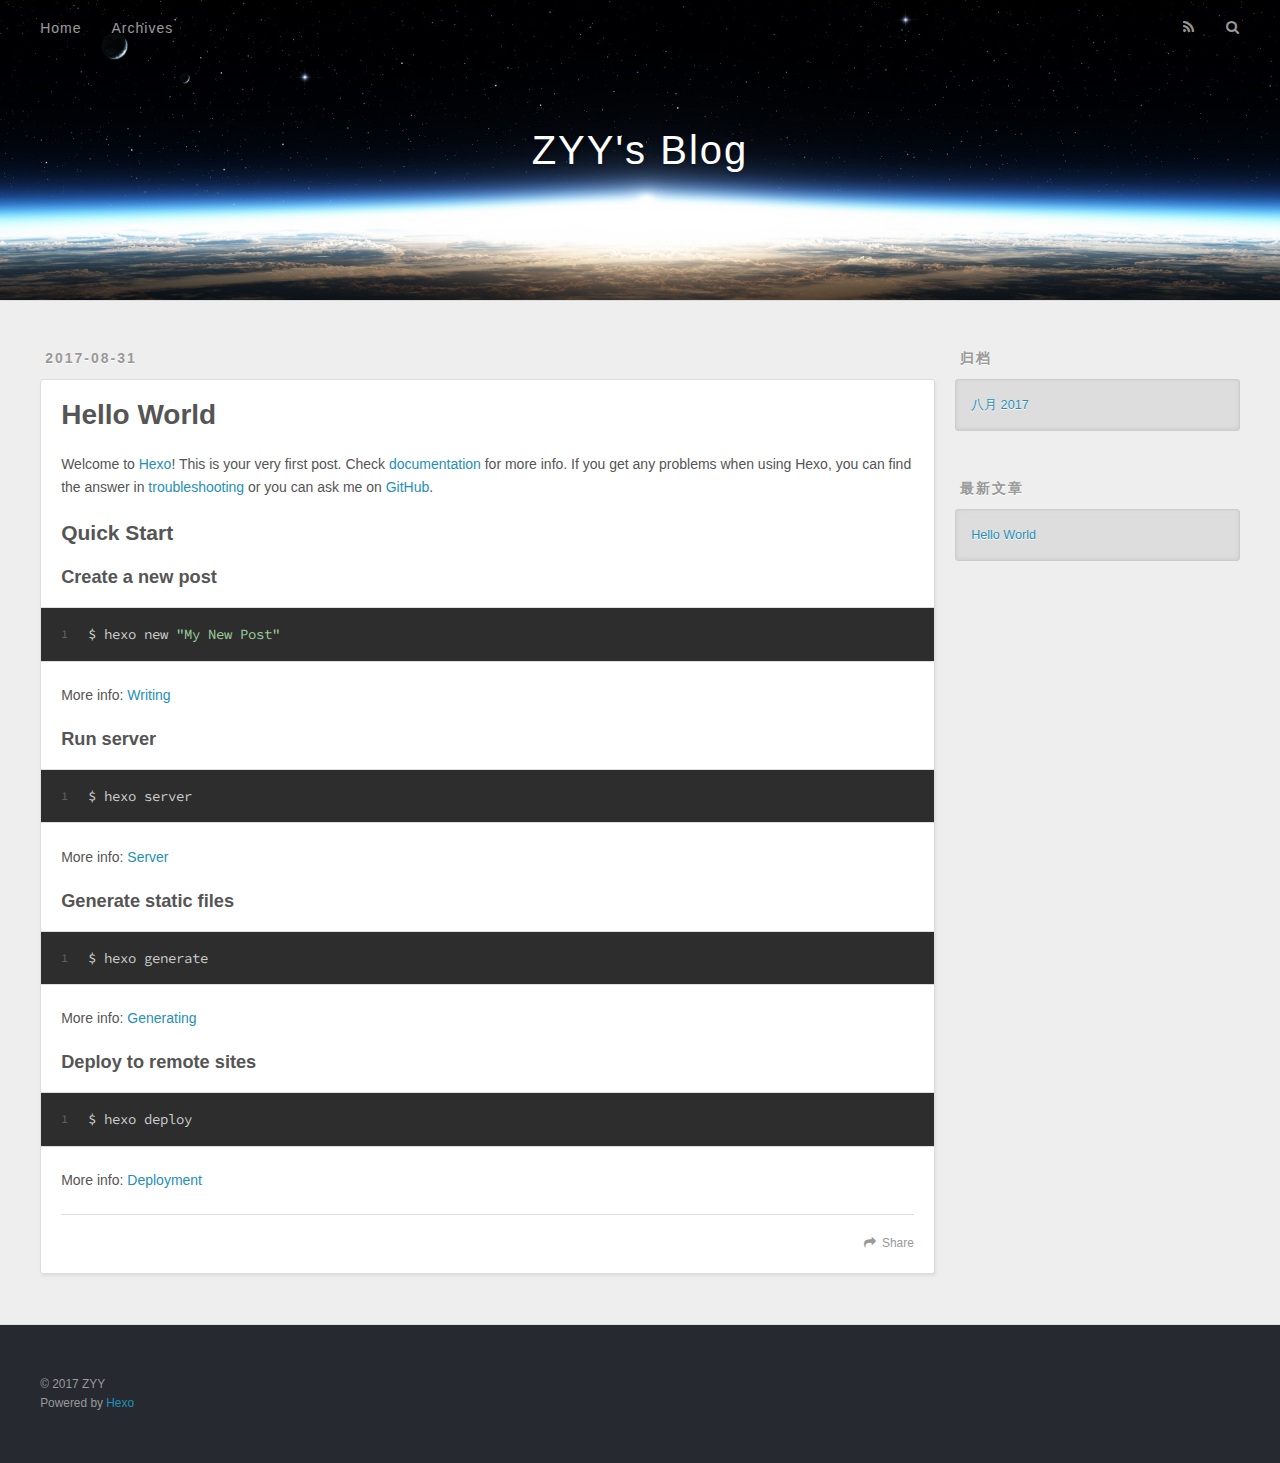
==== index.html @ 25b21201 "站点更新:2017-08-31 07/35/50" ====
<!DOCTYPE html>
<html>
<head>
  <meta charset="utf-8">
  
  <title>ZYY&#39;s Blog</title>
  <meta name="viewport" content="width=device-width, initial-scale=1, maximum-scale=1">
  <meta property="og:type" content="website">
<meta property="og:title" content="ZYY&#39;s Blog">
<meta property="og:url" content="http://blog.prozin.xyz/index.html">
<meta property="og:site_name" content="ZYY&#39;s Blog">
<meta property="og:locale" content="zh-CN">
<meta name="twitter:card" content="summary">
<meta name="twitter:title" content="ZYY&#39;s Blog">
  
    <link rel="alternate" href="/atom.xml" title="ZYY&#39;s Blog" type="application/atom+xml">
  
  
    <link rel="icon" href="/favicon.png">
  
  
    <link href="//fonts.googleapis.com/css?family=Source+Code+Pro" rel="stylesheet" type="text/css">
  
  <link rel="stylesheet" href="/css/style.css">
  

</head>

<body>
  <div id="container">
    <div id="wrap">
      <header id="header">
  <div id="banner"></div>
  <div id="header-outer" class="outer">
    <div id="header-title" class="inner">
      <h1 id="logo-wrap">
        <a href="/" id="logo">ZYY&#39;s Blog</a>
      </h1>
      
    </div>
    <div id="header-inner" class="inner">
      <nav id="main-nav">
        <a id="main-nav-toggle" class="nav-icon"></a>
        
          <a class="main-nav-link" href="/">Home</a>
        
          <a class="main-nav-link" href="/archives">Archives</a>
        
      </nav>
      <nav id="sub-nav">
        
          <a id="nav-rss-link" class="nav-icon" href="/atom.xml" title="RSS Feed"></a>
        
        <a id="nav-search-btn" class="nav-icon" title="搜索"></a>
      </nav>
      <div id="search-form-wrap">
        <form action="//google.com/search" method="get" accept-charset="UTF-8" class="search-form"><input type="search" name="q" class="search-form-input" placeholder="Search"><button type="submit" class="search-form-submit">&#xF002;</button><input type="hidden" name="sitesearch" value="http://blog.prozin.xyz"></form>
      </div>
    </div>
  </div>
</header>
      <div class="outer">
        <section id="main">
  
    <article id="post-hello-world" class="article article-type-post" itemscope itemprop="blogPost">
  <div class="article-meta">
    <a href="/2017/08/31/hello-world/" class="article-date">
  <time datetime="2017-08-31T06:51:22.597Z" itemprop="datePublished">2017-08-31</time>
</a>
    
  </div>
  <div class="article-inner">
    
    
      <header class="article-header">
        
  
    <h1 itemprop="name">
      <a class="article-title" href="/2017/08/31/hello-world/">Hello World</a>
    </h1>
  

      </header>
    
    <div class="article-entry" itemprop="articleBody">
      
        <p>Welcome to <a href="https://hexo.io/" target="_blank" rel="external">Hexo</a>! This is your very first post. Check <a href="https://hexo.io/docs/" target="_blank" rel="external">documentation</a> for more info. If you get any problems when using Hexo, you can find the answer in <a href="https://hexo.io/docs/troubleshooting.html" target="_blank" rel="external">troubleshooting</a> or you can ask me on <a href="https://github.com/hexojs/hexo/issues" target="_blank" rel="external">GitHub</a>.</p>
<h2 id="Quick-Start"><a href="#Quick-Start" class="headerlink" title="Quick Start"></a>Quick Start</h2><h3 id="Create-a-new-post"><a href="#Create-a-new-post" class="headerlink" title="Create a new post"></a>Create a new post</h3><figure class="highlight bash"><table><tr><td class="gutter"><pre><div class="line">1</div></pre></td><td class="code"><pre><div class="line">$ hexo new <span class="string">"My New Post"</span></div></pre></td></tr></table></figure>
<p>More info: <a href="https://hexo.io/docs/writing.html" target="_blank" rel="external">Writing</a></p>
<h3 id="Run-server"><a href="#Run-server" class="headerlink" title="Run server"></a>Run server</h3><figure class="highlight bash"><table><tr><td class="gutter"><pre><div class="line">1</div></pre></td><td class="code"><pre><div class="line">$ hexo server</div></pre></td></tr></table></figure>
<p>More info: <a href="https://hexo.io/docs/server.html" target="_blank" rel="external">Server</a></p>
<h3 id="Generate-static-files"><a href="#Generate-static-files" class="headerlink" title="Generate static files"></a>Generate static files</h3><figure class="highlight bash"><table><tr><td class="gutter"><pre><div class="line">1</div></pre></td><td class="code"><pre><div class="line">$ hexo generate</div></pre></td></tr></table></figure>
<p>More info: <a href="https://hexo.io/docs/generating.html" target="_blank" rel="external">Generating</a></p>
<h3 id="Deploy-to-remote-sites"><a href="#Deploy-to-remote-sites" class="headerlink" title="Deploy to remote sites"></a>Deploy to remote sites</h3><figure class="highlight bash"><table><tr><td class="gutter"><pre><div class="line">1</div></pre></td><td class="code"><pre><div class="line">$ hexo deploy</div></pre></td></tr></table></figure>
<p>More info: <a href="https://hexo.io/docs/deployment.html" target="_blank" rel="external">Deployment</a></p>

      
    </div>
    <footer class="article-footer">
      <a data-url="http://blog.prozin.xyz/2017/08/31/hello-world/" data-id="cj703h1vl00001ixuexytjnq5" class="article-share-link">Share</a>
      
      
    </footer>
  </div>
  
</article>


  

</section>
        
          <aside id="sidebar">
  
    

  
    

  
    
  
    
  <div class="widget-wrap">
    <h3 class="widget-title">归档</h3>
    <div class="widget">
      <ul class="archive-list"><li class="archive-list-item"><a class="archive-list-link" href="/archives/2017/08/">八月 2017</a></li></ul>
    </div>
  </div>


  
    
  <div class="widget-wrap">
    <h3 class="widget-title">最新文章</h3>
    <div class="widget">
      <ul>
        
          <li>
            <a href="/2017/08/31/hello-world/">Hello World</a>
          </li>
        
      </ul>
    </div>
  </div>

  
</aside>
        
      </div>
      <footer id="footer">
  
  <div class="outer">
    <div id="footer-info" class="inner">
      &copy; 2017 ZYY<br>
      Powered by <a href="http://hexo.io/" target="_blank">Hexo</a>
    </div>
  </div>
</footer>
    </div>
    <nav id="mobile-nav">
  
    <a href="/" class="mobile-nav-link">Home</a>
  
    <a href="/archives" class="mobile-nav-link">Archives</a>
  
</nav>
    

<script src="//ajax.googleapis.com/ajax/libs/jquery/2.0.3/jquery.min.js"></script>


  <link rel="stylesheet" href="/fancybox/jquery.fancybox.css">
  <script src="/fancybox/jquery.fancybox.pack.js"></script>


<script src="/js/script.js"></script>

  </div>
</body>
</html>
---- css/style.css ----
body {
  width: 100%;
}
body:before,
body:after {
  content: "";
  display: table;
}
body:after {
  clear: both;
}
html,
body,
div,
span,
applet,
object,
iframe,
h1,
h2,
h3,
h4,
h5,
h6,
p,
blockquote,
pre,
a,
abbr,
acronym,
address,
big,
cite,
code,
del,
dfn,
em,
img,
ins,
kbd,
q,
s,
samp,
small,
strike,
strong,
sub,
sup,
tt,
var,
dl,
dt,
dd,
ol,
ul,
li,
fieldset,
form,
label,
legend,
table,
caption,
tbody,
tfoot,
thead,
tr,
th,
td {
  margin: 0;
  padding: 0;
  border: 0;
  outline: 0;
  font-weight: inherit;
  font-style: inherit;
  font-family: inherit;
  font-size: 100%;
  vertical-align: baseline;
}
body {
  line-height: 1;
  color: #000;
  background: #fff;
}
ol,
ul {
  list-style: none;
}
table {
  border-collapse: separate;
  border-spacing: 0;
  vertical-align: middle;
}
caption,
th,
td {
  text-align: left;
  font-weight: normal;
  vertical-align: middle;
}
a img {
  border: none;
}
input,
button {
  margin: 0;
  padding: 0;
}
input::-moz-focus-inner,
button::-moz-focus-inner {
  border: 0;
  padding: 0;
}
@font-face {
  font-family: FontAwesome;
  font-style: normal;
  font-weight: normal;
  src: url("fonts/fontawesome-webfont.eot?v=#4.0.3");
  src: url("fonts/fontawesome-webfont.eot?#iefix&v=#4.0.3") format("embedded-opentype"), url("fonts/fontawesome-webfont.woff?v=#4.0.3") format("woff"), url("fonts/fontawesome-webfont.ttf?v=#4.0.3") format("truetype"), url("fonts/fontawesome-webfont.svg#fontawesomeregular?v=#4.0.3") format("svg");
}
html,
body,
#container {
  height: 100%;
}
body {
  background: #eee;
  font: 14px "Helvetica Neue", Helvetica, Arial, sans-serif;
  -webkit-text-size-adjust: 100%;
}
.outer {
  max-width: 1220px;
  margin: 0 auto;
  padding: 0 20px;
}
.outer:before,
.outer:after {
  content: "";
  display: table;
}
.outer:after {
  clear: both;
}
.inner {
  display: inline;
  float: left;
  width: 98.33333333333333%;
  margin: 0 0.833333333333333%;
}
.left,
.alignleft {
  float: left;
}
.right,
.alignright {
  float: right;
}
.clear {
  clear: both;
}
#container {
  position: relative;
}
.mobile-nav-on {
  overflow: hidden;
}
#wrap {
  height: 100%;
  width: 100%;
  position: absolute;
  top: 0;
  left: 0;
  -webkit-transition: 0.2s ease-out;
  -moz-transition: 0.2s ease-out;
  -ms-transition: 0.2s ease-out;
  transition: 0.2s ease-out;
  z-index: 1;
  background: #eee;
}
.mobile-nav-on #wrap {
  left: 280px;
}
@media screen and (min-width: 768px) {
  #main {
    display: inline;
    float: left;
    width: 73.33333333333333%;
    margin: 0 0.833333333333333%;
  }
}
.article-date,
.article-category-link,
.archive-year,
.widget-title {
  text-decoration: none;
  text-transform: uppercase;
  letter-spacing: 2px;
  color: #999;
  margin-bottom: 1em;
  margin-left: 5px;
  line-height: 1em;
  text-shadow: 0 1px #fff;
  font-weight: bold;
}
.article-inner,
.archive-article-inner {
  background: #fff;
  -webkit-box-shadow: 1px 2px 3px #ddd;
  box-shadow: 1px 2px 3px #ddd;
  border: 1px solid #ddd;
  border-radius: 3px;
}
.article-entry h1,
.widget h1 {
  font-size: 2em;
}
.article-entry h2,
.widget h2 {
  font-size: 1.5em;
}
.article-entry h3,
.widget h3 {
  font-size: 1.3em;
}
.article-entry h4,
.widget h4 {
  font-size: 1.2em;
}
.article-entry h5,
.widget h5 {
  font-size: 1em;
}
.article-entry h6,
.widget h6 {
  font-size: 1em;
  color: #999;
}
.article-entry hr,
.widget hr {
  border: 1px dashed #ddd;
}
.article-entry strong,
.widget strong {
  font-weight: bold;
}
.article-entry em,
.widget em,
.article-entry cite,
.widget cite {
  font-style: italic;
}
.article-entry sup,
.widget sup,
.article-entry sub,
.widget sub {
  font-size: 0.75em;
  line-height: 0;
  position: relative;
  vertical-align: baseline;
}
.article-entry sup,
.widget sup {
  top: -0.5em;
}
.article-entry sub,
.widget sub {
  bottom: -0.2em;
}
.article-entry small,
.widget small {
  font-size: 0.85em;
}
.article-entry acronym,
.widget acronym,
.article-entry abbr,
.widget abbr {
  border-bottom: 1px dotted;
}
.article-entry ul,
.widget ul,
.article-entry ol,
.widget ol,
.article-entry dl,
.widget dl {
  margin: 0 20px;
  line-height: 1.6em;
}
.article-entry ul ul,
.widget ul ul,
.article-entry ol ul,
.widget ol ul,
.article-entry ul ol,
.widget ul ol,
.article-entry ol ol,
.widget ol ol {
  margin-top: 0;
  margin-bottom: 0;
}
.article-entry ul,
.widget ul {
  list-style: disc;
}
.article-entry ol,
.widget ol {
  list-style: decimal;
}
.article-entry dt,
.widget dt {
  font-weight: bold;
}
#header {
  height: 300px;
  position: relative;
  border-bottom: 1px solid #ddd;
}
#header:before,
#header:after {
  content: "";
  position: absolute;
  left: 0;
  right: 0;
  height: 40px;
}
#header:before {
  top: 0;
  background: -webkit-linear-gradient(rgba(0,0,0,0.2), transparent);
  background: -moz-linear-gradient(rgba(0,0,0,0.2), transparent);
  background: -ms-linear-gradient(rgba(0,0,0,0.2), transparent);
  background: linear-gradient(rgba(0,0,0,0.2), transparent);
}
#header:after {
  bottom: 0;
  background: -webkit-linear-gradient(transparent, rgba(0,0,0,0.2));
  background: -moz-linear-gradient(transparent, rgba(0,0,0,0.2));
  background: -ms-linear-gradient(transparent, rgba(0,0,0,0.2));
  background: linear-gradient(transparent, rgba(0,0,0,0.2));
}
#header-outer {
  height: 100%;
  position: relative;
}
#header-inner {
  position: relative;
  overflow: hidden;
}
#banner {
  position: absolute;
  top: 0;
  left: 0;
  width: 100%;
  height: 100%;
  background: url("images/banner.jpg") center #000;
  -webkit-background-size: cover;
  -moz-background-size: cover;
  background-size: cover;
  z-index: -1;
}
#header-title {
  text-align: center;
  height: 40px;
  position: absolute;
  top: 50%;
  left: 0;
  margin-top: -20px;
}
#logo,
#subtitle {
  text-decoration: none;
  color: #fff;
  font-weight: 300;
  text-shadow: 0 1px 4px rgba(0,0,0,0.3);
}
#logo {
  font-size: 40px;
  line-height: 40px;
  letter-spacing: 2px;
}
#subtitle {
  font-size: 16px;
  line-height: 16px;
  letter-spacing: 1px;
}
#subtitle-wrap {
  margin-top: 16px;
}
#main-nav {
  float: left;
  margin-left: -15px;
}
.nav-icon,
.main-nav-link {
  float: left;
  color: #fff;
  opacity: 0.6;
  text-decoration: none;
  text-shadow: 0 1px rgba(0,0,0,0.2);
  -webkit-transition: opacity 0.2s;
  -moz-transition: opacity 0.2s;
  -ms-transition: opacity 0.2s;
  transition: opacity 0.2s;
  display: block;
  padding: 20px 15px;
}
.nav-icon:hover,
.main-nav-link:hover {
  opacity: 1;
}
.nav-icon {
  font-family: FontAwesome;
  text-align: center;
  font-size: 14px;
  width: 14px;
  height: 14px;
  padding: 20px 15px;
  position: relative;
  cursor: pointer;
}
.main-nav-link {
  font-weight: 300;
  letter-spacing: 1px;
}
@media screen and (max-width: 479px) {
  .main-nav-link {
    display: none;
  }
}
#main-nav-toggle {
  display: none;
}
#main-nav-toggle:before {
  content: "\f0c9";
}
@media screen and (max-width: 479px) {
  #main-nav-toggle {
    display: block;
  }
}
#sub-nav {
  float: right;
  margin-right: -15px;
}
#nav-rss-link:before {
  content: "\f09e";
}
#nav-search-btn:before {
  content: "\f002";
}
#search-form-wrap {
  position: absolute;
  top: 15px;
  width: 150px;
  height: 30px;
  right: -150px;
  opacity: 0;
  -webkit-transition: 0.2s ease-out;
  -moz-transition: 0.2s ease-out;
  -ms-transition: 0.2s ease-out;
  transition: 0.2s ease-out;
}
#search-form-wrap.on {
  opacity: 1;
  right: 0;
}
@media screen and (max-width: 479px) {
  #search-form-wrap {
    width: 100%;
    right: -100%;
  }
}
.search-form {
  position: absolute;
  top: 0;
  left: 0;
  right: 0;
  background: #fff;
  padding: 5px 15px;
  border-radius: 15px;
  -webkit-box-shadow: 0 0 10px rgba(0,0,0,0.3);
  box-shadow: 0 0 10px rgba(0,0,0,0.3);
}
.search-form-input {
  border: none;
  background: none;
  color: #555;
  width: 100%;
  font: 13px "Helvetica Neue", Helvetica, Arial, sans-serif;
  outline: none;
}
.search-form-input::-webkit-search-results-decoration,
.search-form-input::-webkit-search-cancel-button {
  -webkit-appearance: none;
}
.search-form-submit {
  position: absolute;
  top: 50%;
  right: 10px;
  margin-top: -7px;
  font: 13px FontAwesome;
  border: none;
  background: none;
  color: #bbb;
  cursor: pointer;
}
.search-form-submit:hover,
.search-form-submit:focus {
  color: #777;
}
.article {
  margin: 50px 0;
}
.article-inner {
  overflow: hidden;
}
.article-meta:before,
.article-meta:after {
  content: "";
  display: table;
}
.article-meta:after {
  clear: both;
}
.article-date {
  float: left;
}
.article-category {
  float: left;
  line-height: 1em;
  color: #ccc;
  text-shadow: 0 1px #fff;
  margin-left: 8px;
}
.article-category:before {
  content: "\2022";
}
.article-category-link {
  margin: 0 12px 1em;
}
.article-header {
  padding: 20px 20px 0;
}
.article-title {
  text-decoration: none;
  font-size: 2em;
  font-weight: bold;
  color: #555;
  line-height: 1.1em;
  -webkit-transition: color 0.2s;
  -moz-transition: color 0.2s;
  -ms-transition: color 0.2s;
  transition: color 0.2s;
}
a.article-title:hover {
  color: #258fb8;
}
.article-entry {
  color: #555;
  padding: 0 20px;
}
.article-entry:before,
.article-entry:after {
  content: "";
  display: table;
}
.article-entry:after {
  clear: both;
}
.article-entry p,
.article-entry table {
  line-height: 1.6em;
  margin: 1.6em 0;
}
.article-entry h1,
.article-entry h2,
.article-entry h3,
.article-entry h4,
.article-entry h5,
.article-entry h6 {
  font-weight: bold;
}
.article-entry h1,
.article-entry h2,
.article-entry h3,
.article-entry h4,
.article-entry h5,
.article-entry h6 {
  line-height: 1.1em;
  margin: 1.1em 0;
}
.article-entry a {
  color: #258fb8;
  text-decoration: none;
}
.article-entry a:hover {
  text-decoration: underline;
}
.article-entry ul,
.article-entry ol,
.article-entry dl {
  margin-top: 1.6em;
  margin-bottom: 1.6em;
}
.article-entry img,
.article-entry video {
  max-width: 100%;
  height: auto;
  display: block;
  margin: auto;
}
.article-entry iframe {
  border: none;
}
.article-entry table {
  width: 100%;
  border-collapse: collapse;
  border-spacing: 0;
}
.article-entry th {
  font-weight: bold;
  border-bottom: 3px solid #ddd;
  padding-bottom: 0.5em;
}
.article-entry td {
  border-bottom: 1px solid #ddd;
  padding: 10px 0;
}
.article-entry blockquote {
  font-family: Georgia, "Times New Roman", serif;
  font-size: 1.4em;
  margin: 1.6em 20px;
  text-align: center;
}
.article-entry blockquote footer {
  font-size: 14px;
  margin: 1.6em 0;
  font-family: "Helvetica Neue", Helvetica, Arial, sans-serif;
}
.article-entry blockquote footer cite:before {
  content: "—";
  padding: 0 0.5em;
}
.article-entry .pullquote {
  text-align: left;
  width: 45%;
  margin: 0;
}
.article-entry .pullquote.left {
  margin-left: 0.5em;
  margin-right: 1em;
}
.article-entry .pullquote.right {
  margin-right: 0.5em;
  margin-left: 1em;
}
.article-entry .caption {
  color: #999;
  display: block;
  font-size: 0.9em;
  margin-top: 0.5em;
  position: relative;
  text-align: center;
}
.article-entry .video-container {
  position: relative;
  padding-top: 56.25%;
  height: 0;
  overflow: hidden;
}
.article-entry .video-container iframe,
.article-entry .video-container object,
.article-entry .video-container embed {
  position: absolute;
  top: 0;
  left: 0;
  width: 100%;
  height: 100%;
  margin-top: 0;
}
.article-more-link a {
  display: inline-block;
  line-height: 1em;
  padding: 6px 15px;
  border-radius: 15px;
  background: #eee;
  color: #999;
  text-shadow: 0 1px #fff;
  text-decoration: none;
}
.article-more-link a:hover {
  background: #258fb8;
  color: #fff;
  text-decoration: none;
  text-shadow: 0 1px #1e7293;
}
.article-footer {
  font-size: 0.85em;
  line-height: 1.6em;
  border-top: 1px solid #ddd;
  padding-top: 1.6em;
  margin: 0 20px 20px;
}
.article-footer:before,
.article-footer:after {
  content: "";
  display: table;
}
.article-footer:after {
  clear: both;
}
.article-footer a {
  color: #999;
  text-decoration: none;
}
.article-footer a:hover {
  color: #555;
}
.article-tag-list-item {
  float: left;
  margin-right: 10px;
}
.article-tag-list-link:before {
  content: "#";
}
.article-comment-link {
  float: right;
}
.article-comment-link:before {
  content: "\f075";
  font-family: FontAwesome;
  padding-right: 8px;
}
.article-share-link {
  cursor: pointer;
  float: right;
  margin-left: 20px;
}
.article-share-link:before {
  content: "\f064";
  font-family: FontAwesome;
  padding-right: 6px;
}
#article-nav {
  position: relative;
}
#article-nav:before,
#article-nav:after {
  content: "";
  display: table;
}
#article-nav:after {
  clear: both;
}
@media screen and (min-width: 768px) {
  #article-nav {
    margin: 50px 0;
  }
  #article-nav:before {
    width: 8px;
    height: 8px;
    position: absolute;
    top: 50%;
    left: 50%;
    margin-top: -4px;
    margin-left: -4px;
    content: "";
    border-radius: 50%;
    background: #ddd;
    -webkit-box-shadow: 0 1px 2px #fff;
    box-shadow: 0 1px 2px #fff;
  }
}
.article-nav-link-wrap {
  text-decoration: none;
  text-shadow: 0 1px #fff;
  color: #999;
  -webkit-box-sizing: border-box;
  -moz-box-sizing: border-box;
  box-sizing: border-box;
  margin-top: 50px;
  text-align: center;
  display: block;
}
.article-nav-link-wrap:hover {
  color: #555;
}
@media screen and (min-width: 768px) {
  .article-nav-link-wrap {
    width: 50%;
    margin-top: 0;
  }
}
@media screen and (min-width: 768px) {
  #article-nav-newer {
    float: left;
    text-align: right;
    padding-right: 20px;
  }
}
@media screen and (min-width: 768px) {
  #article-nav-older {
    float: right;
    text-align: left;
    padding-left: 20px;
  }
}
.article-nav-caption {
  text-transform: uppercase;
  letter-spacing: 2px;
  color: #ddd;
  line-height: 1em;
  font-weight: bold;
}
#article-nav-newer .article-nav-caption {
  margin-right: -2px;
}
.article-nav-title {
  font-size: 0.85em;
  line-height: 1.6em;
  margin-top: 0.5em;
}
.article-share-box {
  position: absolute;
  display: none;
  background: #fff;
  -webkit-box-shadow: 1px 2px 10px rgba(0,0,0,0.2);
  box-shadow: 1px 2px 10px rgba(0,0,0,0.2);
  border-radius: 3px;
  margin-left: -145px;
  overflow: hidden;
  z-index: 1;
}
.article-share-box.on {
  display: block;
}
.article-share-input {
  width: 100%;
  background: none;
  -webkit-box-sizing: border-box;
  -moz-box-sizing: border-box;
  box-sizing: border-box;
  font: 14px "Helvetica Neue", Helvetica, Arial, sans-serif;
  padding: 0 15px;
  color: #555;
  outline: none;
  border: 1px solid #ddd;
  border-radius: 3px 3px 0 0;
  height: 36px;
  line-height: 36px;
}
.article-share-links {
  background: #eee;
}
.article-share-links:before,
.article-share-links:after {
  content: "";
  display: table;
}
.article-share-links:after {
  clear: both;
}
.article-share-twitter,
.article-share-facebook,
.article-share-pinterest,
.article-share-google {
  width: 50px;
  height: 36px;
  display: block;
  float: left;
  position: relative;
  color: #999;
  text-shadow: 0 1px #fff;
}
.article-share-twitter:before,
.article-share-facebook:before,
.article-share-pinterest:before,
.article-share-google:before {
  font-size: 20px;
  font-family: FontAwesome;
  width: 20px;
  height: 20px;
  position: absolute;
  top: 50%;
  left: 50%;
  margin-top: -10px;
  margin-left: -10px;
  text-align: center;
}
.article-share-twitter:hover,
.article-share-facebook:hover,
.article-share-pinterest:hover,
.article-share-google:hover {
  color: #fff;
}
.article-share-twitter:before {
  content: "\f099";
}
.article-share-twitter:hover {
  background: #00aced;
  text-shadow: 0 1px #008abe;
}
.article-share-facebook:before {
  content: "\f09a";
}
.article-share-facebook:hover {
  background: #3b5998;
  text-shadow: 0 1px #2f477a;
}
.article-share-pinterest:before {
  content: "\f0d2";
}
.article-share-pinterest:hover {
  background: #cb2027;
  text-shadow: 0 1px #a21a1f;
}
.article-share-google:before {
  content: "\f0d5";
}
.article-share-google:hover {
  background: #dd4b39;
  text-shadow: 0 1px #be3221;
}
.article-gallery {
  background: #000;
  position: relative;
}
.article-gallery-photos {
  position: relative;
  overflow: hidden;
}
.article-gallery-img {
  display: none;
  max-width: 100%;
}
.article-gallery-img:first-child {
  display: block;
}
.article-gallery-img.loaded {
  position: absolute;
  display: block;
}
.article-gallery-img img {
  display: block;
  max-width: 100%;
  margin: 0 auto;
}
#comments {
  background: #fff;
  -webkit-box-shadow: 1px 2px 3px #ddd;
  box-shadow: 1px 2px 3px #ddd;
  padding: 20px;
  border: 1px solid #ddd;
  border-radius: 3px;
  margin: 50px 0;
}
#comments a {
  color: #258fb8;
}
.archives-wrap {
  margin: 50px 0;
}
.archives:before,
.archives:after {
  content: "";
  display: table;
}
.archives:after {
  clear: both;
}
.archive-year-wrap {
  margin-bottom: 1em;
}
.archives {
  -webkit-column-gap: 10px;
  -moz-column-gap: 10px;
  column-gap: 10px;
}
@media screen and (min-width: 480px) and (max-width: 767px) {
  .archives {
    -webkit-column-count: 2;
    -moz-column-count: 2;
    column-count: 2;
  }
}
@media screen and (min-width: 768px) {
  .archives {
    -webkit-column-count: 3;
    -moz-column-count: 3;
    column-count: 3;
  }
}
.archive-article {
  -webkit-column-break-inside: avoid;
  page-break-inside: avoid;
  overflow: hidden;
  break-inside: avoid-column;
}
.archive-article-inner {
  padding: 10px;
  margin-bottom: 15px;
}
.archive-article-title {
  text-decoration: none;
  font-weight: bold;
  color: #555;
  -webkit-transition: color 0.2s;
  -moz-transition: color 0.2s;
  -ms-transition: color 0.2s;
  transition: color 0.2s;
  line-height: 1.6em;
}
.archive-article-title:hover {
  color: #258fb8;
}
.archive-article-footer {
  margin-top: 1em;
}
.archive-article-date {
  color: #999;
  text-decoration: none;
  font-size: 0.85em;
  line-height: 1em;
  margin-bottom: 0.5em;
  display: block;
}
#page-nav {
  margin: 50px auto;
  background: #fff;
  -webkit-box-shadow: 1px 2px 3px #ddd;
  box-shadow: 1px 2px 3px #ddd;
  border: 1px solid #ddd;
  border-radius: 3px;
  text-align: center;
  color: #999;
  overflow: hidden;
}
#page-nav:before,
#page-nav:after {
  content: "";
  display: table;
}
#page-nav:after {
  clear: both;
}
#page-nav a,
#page-nav span {
  padding: 10px 20px;
  line-height: 1;
  height: 2ex;
}
#page-nav a {
  color: #999;
  text-decoration: none;
}
#page-nav a:hover {
  background: #999;
  color: #fff;
}
#page-nav .prev {
  float: left;
}
#page-nav .next {
  float: right;
}
#page-nav .page-number {
  display: inline-block;
}
@media screen and (max-width: 479px) {
  #page-nav .page-number {
    display: none;
  }
}
#page-nav .current {
  color: #555;
  font-weight: bold;
}
#page-nav .space {
  color: #ddd;
}
#footer {
  background: #262a30;
  padding: 50px 0;
  border-top: 1px solid #ddd;
  color: #999;
}
#footer a {
  color: #258fb8;
  text-decoration: none;
}
#footer a:hover {
  text-decoration: underline;
}
#footer-info {
  line-height: 1.6em;
  font-size: 0.85em;
}
.article-entry pre,
.article-entry .highlight {
  background: #2d2d2d;
  margin: 0 -20px;
  padding: 15px 20px;
  border-style: solid;
  border-color: #ddd;
  border-width: 1px 0;
  overflow: auto;
  color: #ccc;
  line-height: 22.400000000000002px;
}
.article-entry .highlight .gutter pre,
.article-entry .gist .gist-file .gist-data .line-numbers {
  color: #666;
  font-size: 0.85em;
}
.article-entry pre,
.article-entry code {
  font-family: "Source Code Pro", Consolas, Monaco, Menlo, Consolas, monospace;
}
.article-entry code {
  background: #eee;
  text-shadow: 0 1px #fff;
  padding: 0 0.3em;
}
.article-entry pre code {
  background: none;
  text-shadow: none;
  padding: 0;
}
.article-entry .highlight pre {
  border: none;
  margin: 0;
  padding: 0;
}
.article-entry .highlight table {
  margin: 0;
  width: auto;
}
.article-entry .highlight td {
  border: none;
  padding: 0;
}
.article-entry .highlight figcaption {
  font-size: 0.85em;
  color: #999;
  line-height: 1em;
  margin-bottom: 1em;
}
.article-entry .highlight figcaption:before,
.article-entry .highlight figcaption:after {
  content: "";
  display: table;
}
.article-entry .highlight figcaption:after {
  clear: both;
}
.article-entry .highlight figcaption a {
  float: right;
}
.article-entry .highlight .gutter pre {
  text-align: right;
  padding-right: 20px;
}
.article-entry .highlight .line {
  height: 22.400000000000002px;
}
.article-entry .highlight .line.marked {
  background: #515151;
}
.article-entry .gist {
  margin: 0 -20px;
  border-style: solid;
  border-color: #ddd;
  border-width: 1px 0;
  background: #2d2d2d;
  padding: 15px 20px 15px 0;
}
.article-entry .gist .gist-file {
  border: none;
  font-family: "Source Code Pro", Consolas, Monaco, Menlo, Consolas, monospace;
  margin: 0;
}
.article-entry .gist .gist-file .gist-data {
  background: none;
  border: none;
}
.article-entry .gist .gist-file .gist-data .line-numbers {
  background: none;
  border: none;
  padding: 0 20px 0 0;
}
.article-entry .gist .gist-file .gist-data .line-data {
  padding: 0 !important;
}
.article-entry .gist .gist-file .highlight {
  margin: 0;
  padding: 0;
  border: none;
}
.article-entry .gist .gist-file .gist-meta {
  background: #2d2d2d;
  color: #999;
  font: 0.85em "Helvetica Neue", Helvetica, Arial, sans-serif;
  text-shadow: 0 0;
  padding: 0;
  margin-top: 1em;
  margin-left: 20px;
}
.article-entry .gist .gist-file .gist-meta a {
  color: #258fb8;
  font-weight: normal;
}
.article-entry .gist .gist-file .gist-meta a:hover {
  text-decoration: underline;
}
pre .comment,
pre .title {
  color: #999;
}
pre .variable,
pre .attribute,
pre .tag,
pre .regexp,
pre .ruby .constant,
pre .xml .tag .title,
pre .xml .pi,
pre .xml .doctype,
pre .html .doctype,
pre .css .id,
pre .css .class,
pre .css .pseudo {
  color: #f2777a;
}
pre .number,
pre .preprocessor,
pre .built_in,
pre .literal,
pre .params,
pre .constant {
  color: #f99157;
}
pre .class,
pre .ruby .class .title,
pre .css .rules .attribute {
  color: #9c9;
}
pre .string,
pre .value,
pre .inheritance,
pre .header,
pre .ruby .symbol,
pre .xml .cdata {
  color: #9c9;
}
pre .css .hexcolor {
  color: #6cc;
}
pre .function,
pre .python .decorator,
pre .python .title,
pre .ruby .function .title,
pre .ruby .title .keyword,
pre .perl .sub,
pre .javascript .title,
pre .coffeescript .title {
  color: #69c;
}
pre .keyword,
pre .javascript .function {
  color: #c9c;
}
@media screen and (max-width: 479px) {
  #mobile-nav {
    position: absolute;
    top: 0;
    left: 0;
    width: 280px;
    height: 100%;
    background: #191919;
    border-right: 1px solid #fff;
  }
}
@media screen and (max-width: 479px) {
  .mobile-nav-link {
    display: block;
    color: #999;
    text-decoration: none;
    padding: 15px 20px;
    font-weight: bold;
  }
  .mobile-nav-link:hover {
    color: #fff;
  }
}
@media screen and (min-width: 768px) {
  #sidebar {
    display: inline;
    float: left;
    width: 23.333333333333332%;
    margin: 0 0.833333333333333%;
  }
}
.widget-wrap {
  margin: 50px 0;
}
.widget {
  color: #777;
  text-shadow: 0 1px #fff;
  background: #ddd;
  -webkit-box-shadow: 0 -1px 4px #ccc inset;
  box-shadow: 0 -1px 4px #ccc inset;
  border: 1px solid #ccc;
  padding: 15px;
  border-radius: 3px;
}
.widget a {
  color: #258fb8;
  text-decoration: none;
}
.widget a:hover {
  text-decoration: underline;
}
.widget ul ul,
.widget ol ul,
.widget dl ul,
.widget ul ol,
.widget ol ol,
.widget dl ol,
.widget ul dl,
.widget ol dl,
.widget dl dl {
  margin-left: 15px;
  list-style: disc;
}
.widget {
  line-height: 1.6em;
  word-wrap: break-word;
  font-size: 0.9em;
}
.widget ul,
.widget ol {
  list-style: none;
  margin: 0;
}
.widget ul ul,
.widget ol ul,
.widget ul ol,
.widget ol ol {
  margin: 0 20px;
}
.widget ul ul,
.widget ol ul {
  list-style: disc;
}
.widget ul ol,
.widget ol ol {
  list-style: decimal;
}
.category-list-count,
.tag-list-count,
.archive-list-count {
  padding-left: 5px;
  color: #999;
  font-size: 0.85em;
}
.category-list-count:before,
.tag-list-count:before,
.archive-list-count:before {
  content: "(";
}
.category-list-count:after,
.tag-list-count:after,
.archive-list-count:after {
  content: ")";
}
.tagcloud a {
  margin-right: 5px;
  display: inline-block;
}
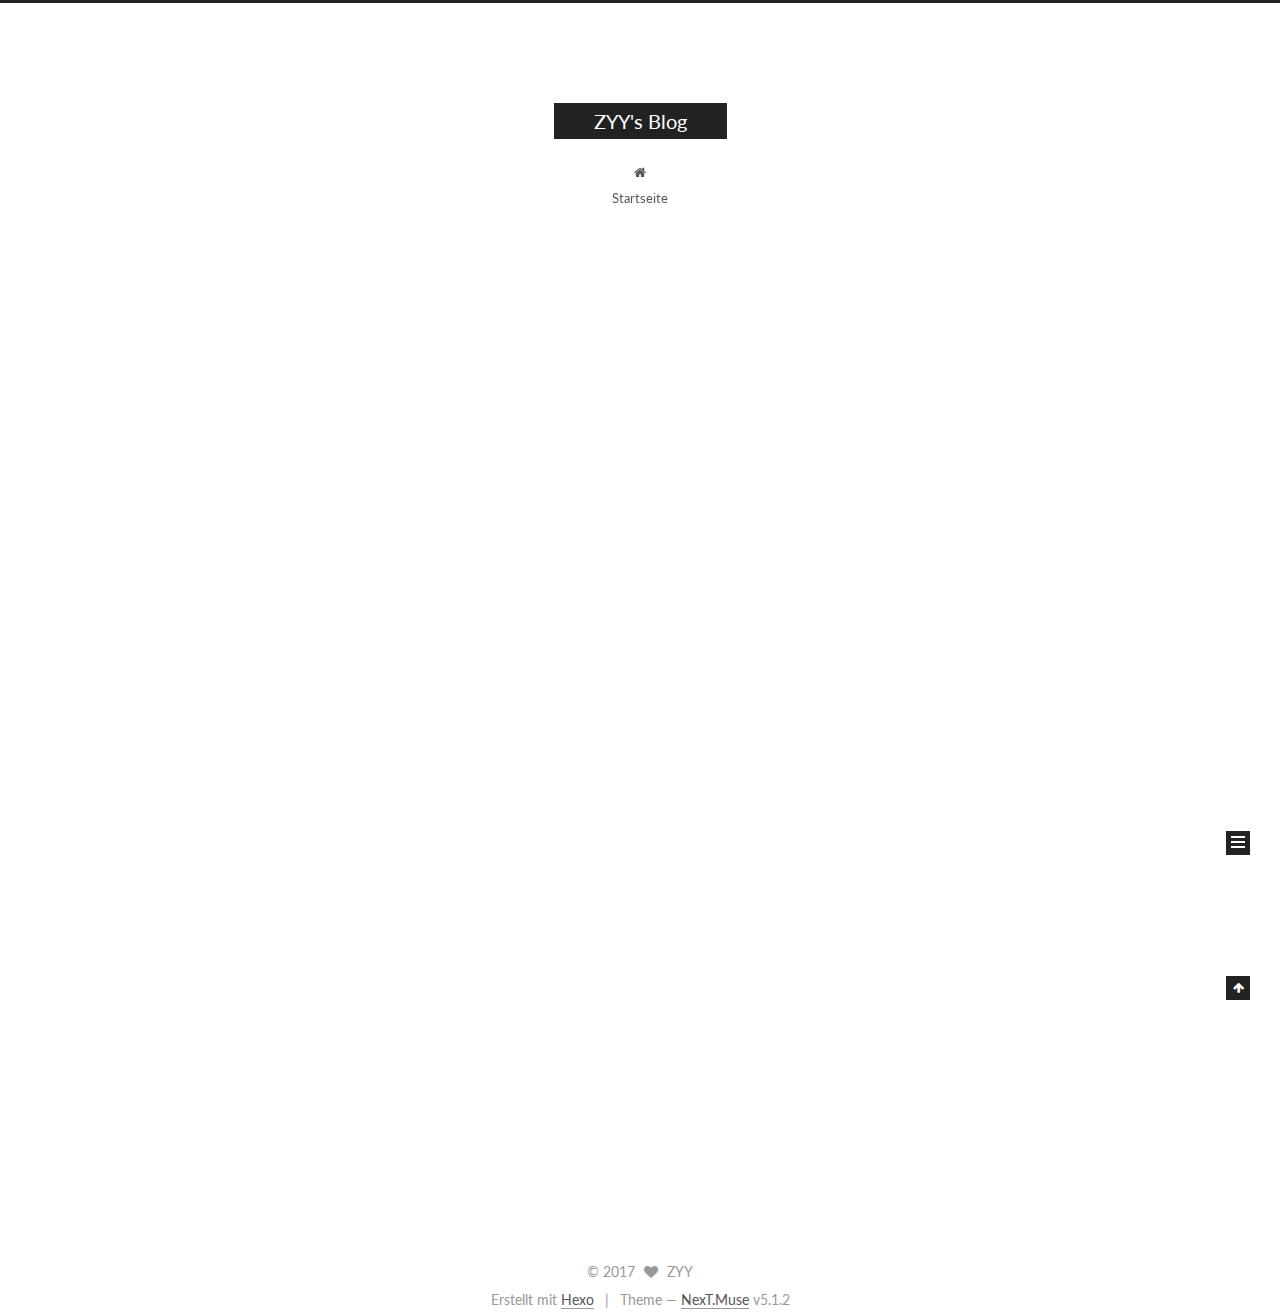
==== commit 64fa9ba1: "站点更新:2017-08-31 07/54/26" ====
--- a/index.html
+++ b/index.html
@@ -1,90 +1,314 @@
 <!DOCTYPE html>
-<html>
+
+
+
+  
+
+
+<html class="theme-next muse use-motion" lang="zh-CN">
 <head>
-  <meta charset="utf-8">
-  
-  <title>ZYY&#39;s Blog</title>
-  <meta name="viewport" content="width=device-width, initial-scale=1, maximum-scale=1">
-  <meta property="og:type" content="website">
+  <meta charset="UTF-8"/>
+<meta http-equiv="X-UA-Compatible" content="IE=edge" />
+<meta name="viewport" content="width=device-width, initial-scale=1, maximum-scale=1"/>
+<meta name="theme-color" content="#222">
+
+
+
+
+
+
+
+
+
+<meta http-equiv="Cache-Control" content="no-transform" />
+<meta http-equiv="Cache-Control" content="no-siteapp" />
+
+
+
+
+
+
+
+
+
+
+
+
+
+
+
+
+  
+  
+  <link href="/lib/fancybox/source/jquery.fancybox.css?v=2.1.5" rel="stylesheet" type="text/css" />
+
+
+
+
+  
+  
+  
+  
+
+  
+    
+    
+  
+
+  
+
+  
+
+  
+
+  
+
+  
+    
+    
+    <link href="//fonts.googleapis.com/css?family=Lato:300,300italic,400,400italic,700,700italic&subset=latin,latin-ext" rel="stylesheet" type="text/css">
+  
+
+
+
+
+
+
+<link href="/lib/font-awesome/css/font-awesome.min.css?v=4.6.2" rel="stylesheet" type="text/css" />
+
+<link href="/css/main.css?v=5.1.2" rel="stylesheet" type="text/css" />
+
+
+  <meta name="keywords" content="Hexo, NexT" />
+
+
+
+
+
+  <link rel="alternate" href="/atom.xml" title="ZYY's Blog" type="application/atom+xml" />
+
+
+
+
+  <link rel="shortcut icon" type="image/x-icon" href="/favicon.ico?v=5.1.2" />
+
+
+
+
+
+
+<meta property="og:type" content="website">
 <meta property="og:title" content="ZYY&#39;s Blog">
 <meta property="og:url" content="http://blog.prozin.xyz/index.html">
 <meta property="og:site_name" content="ZYY&#39;s Blog">
 <meta property="og:locale" content="zh-CN">
 <meta name="twitter:card" content="summary">
 <meta name="twitter:title" content="ZYY&#39;s Blog">
-  
-    <link rel="alternate" href="/atom.xml" title="ZYY&#39;s Blog" type="application/atom+xml">
-  
-  
-    <link rel="icon" href="/favicon.png">
-  
-  
-    <link href="//fonts.googleapis.com/css?family=Source+Code+Pro" rel="stylesheet" type="text/css">
-  
-  <link rel="stylesheet" href="/css/style.css">
-  
+
+
+
+<script type="text/javascript" id="hexo.configurations">
+  var NexT = window.NexT || {};
+  var CONFIG = {
+    root: '/',
+    scheme: 'Muse',
+    version: '5.1.2',
+    sidebar: {"position":"left","display":"post","offset":12,"offset_float":12,"b2t":false,"scrollpercent":false,"onmobile":false},
+    fancybox: true,
+    tabs: true,
+    motion: {"enable":true,"async":false,"transition":{"post_block":"fadeIn","post_header":"slideDownIn","post_body":"slideDownIn","coll_header":"slideLeftIn"}},
+    duoshuo: {
+      userId: '0',
+      author: 'Author'
+    },
+    algolia: {
+      applicationID: '',
+      apiKey: '',
+      indexName: '',
+      hits: {"per_page":10},
+      labels: {"input_placeholder":"Search for Posts","hits_empty":"We didn't find any results for the search: ${query}","hits_stats":"${hits} results found in ${time} ms"}
+    }
+  };
+</script>
+
+
+
+  <link rel="canonical" href="http://blog.prozin.xyz/"/>
+
+
+
+
+
+  <title>ZYY's Blog</title>
+  
+
+
+
+
+
+
+
 
 </head>
 
-<body>
-  <div id="container">
-    <div id="wrap">
-      <header id="header">
-  <div id="banner"></div>
-  <div id="header-outer" class="outer">
-    <div id="header-title" class="inner">
-      <h1 id="logo-wrap">
-        <a href="/" id="logo">ZYY&#39;s Blog</a>
-      </h1>
-      
+<body itemscope itemtype="http://schema.org/WebPage" lang="zh-CN">
+
+  
+  
+    
+  
+
+  <div class="container sidebar-position-left 
+  page-home">
+    <div class="headband"></div>
+
+    <header id="header" class="header" itemscope itemtype="http://schema.org/WPHeader">
+      <div class="header-inner"><div class="site-brand-wrapper">
+  <div class="site-meta ">
+    
+
+    <div class="custom-logo-site-title">
+      <a href="/"  class="brand" rel="start">
+        <span class="logo-line-before"><i></i></span>
+        <span class="site-title">ZYY's Blog</span>
+        <span class="logo-line-after"><i></i></span>
+      </a>
     </div>
-    <div id="header-inner" class="inner">
-      <nav id="main-nav">
-        <a id="main-nav-toggle" class="nav-icon"></a>
-        
-          <a class="main-nav-link" href="/">Home</a>
-        
-          <a class="main-nav-link" href="/archives">Archives</a>
-        
-      </nav>
-      <nav id="sub-nav">
-        
-          <a id="nav-rss-link" class="nav-icon" href="/atom.xml" title="RSS Feed"></a>
-        
-        <a id="nav-search-btn" class="nav-icon" title="搜索"></a>
-      </nav>
-      <div id="search-form-wrap">
-        <form action="//google.com/search" method="get" accept-charset="UTF-8" class="search-form"><input type="search" name="q" class="search-form-input" placeholder="Search"><button type="submit" class="search-form-submit">&#xF002;</button><input type="hidden" name="sitesearch" value="http://blog.prozin.xyz"></form>
-      </div>
-    </div>
+      
+        <p class="site-subtitle"></p>
+      
   </div>
-</header>
-      <div class="outer">
-        <section id="main">
-  
-    <article id="post-hello-world" class="article article-type-post" itemscope itemprop="blogPost">
-  <div class="article-meta">
-    <a href="/2017/08/31/hello-world/" class="article-date">
-  <time datetime="2017-08-31T06:51:22.597Z" itemprop="datePublished">2017-08-31</time>
-</a>
-    
+
+  <div class="site-nav-toggle">
+    <button>
+      <span class="btn-bar"></span>
+      <span class="btn-bar"></span>
+      <span class="btn-bar"></span>
+    </button>
   </div>
-  <div class="article-inner">
-    
-    
-      <header class="article-header">
-        
-  
-    <h1 itemprop="name">
-      <a class="article-title" href="/2017/08/31/hello-world/">Hello World</a>
-    </h1>
-  
-
+</div>
+
+<nav class="site-nav">
+  
+
+  
+    <ul id="menu" class="menu">
+      
+        
+        <li class="menu-item menu-item-home">
+          <a href="/" rel="section">
+            
+              <i class="menu-item-icon fa fa-fw fa-home"></i> <br />
+            
+            Startseite
+          </a>
+        </li>
+      
+
+      
+    </ul>
+  
+
+  
+</nav>
+
+
+
+ </div>
+    </header>
+
+    <main id="main" class="main">
+      <div class="main-inner">
+        <div class="content-wrap">
+          <div id="content" class="content">
+            
+  <section id="posts" class="posts-expand">
+    
+      
+
+  
+
+  
+  
+  
+
+  <article class="post post-type-normal" itemscope itemtype="http://schema.org/Article">
+  
+  
+  
+  <div class="post-block">
+    <link itemprop="mainEntityOfPage" href="http://blog.prozin.xyz/2017/08/31/hello-world/">
+
+    <span hidden itemprop="author" itemscope itemtype="http://schema.org/Person">
+      <meta itemprop="name" content="ZYY">
+      <meta itemprop="description" content="">
+      <meta itemprop="image" content="/images/avatar.gif">
+    </span>
+
+    <span hidden itemprop="publisher" itemscope itemtype="http://schema.org/Organization">
+      <meta itemprop="name" content="ZYY's Blog">
+    </span>
+
+    
+      <header class="post-header">
+
+        
+        
+          <h1 class="post-title" itemprop="name headline">
+                
+                <a class="post-title-link" href="/2017/08/31/hello-world/" itemprop="url">Hello World</a></h1>
+        
+
+        <div class="post-meta">
+          <span class="post-time">
+            
+              <span class="post-meta-item-icon">
+                <i class="fa fa-calendar-o"></i>
+              </span>
+              
+                <span class="post-meta-item-text">Veröffentlicht am</span>
+              
+              <time title="Post created" itemprop="dateCreated datePublished" datetime="2017-08-31T06:51:22+00:00">
+                2017-08-31
+              </time>
+            
+
+            
+
+            
+          </span>
+
+          
+
+          
+            
+          
+
+          
+          
+
+          
+
+          
+
+          
+
+        </div>
       </header>
     
-    <div class="article-entry" itemprop="articleBody">
-      
-        <p>Welcome to <a href="https://hexo.io/" target="_blank" rel="external">Hexo</a>! This is your very first post. Check <a href="https://hexo.io/docs/" target="_blank" rel="external">documentation</a> for more info. If you get any problems when using Hexo, you can find the answer in <a href="https://hexo.io/docs/troubleshooting.html" target="_blank" rel="external">troubleshooting</a> or you can ask me on <a href="https://github.com/hexojs/hexo/issues" target="_blank" rel="external">GitHub</a>.</p>
+
+    
+    
+    
+    <div class="post-body" itemprop="articleBody">
+
+      
+      
+
+      
+        
+          
+            <p>Welcome to <a href="https://hexo.io/" target="_blank" rel="external">Hexo</a>! This is your very first post. Check <a href="https://hexo.io/docs/" target="_blank" rel="external">documentation</a> for more info. If you get any problems when using Hexo, you can find the answer in <a href="https://hexo.io/docs/troubleshooting.html" target="_blank" rel="external">troubleshooting</a> or you can ask me on <a href="https://github.com/hexojs/hexo/issues" target="_blank" rel="external">GitHub</a>.</p>
 <h2 id="Quick-Start"><a href="#Quick-Start" class="headerlink" title="Quick Start"></a>Quick Start</h2><h3 id="Create-a-new-post"><a href="#Create-a-new-post" class="headerlink" title="Create a new post"></a>Create a new post</h3><figure class="highlight bash"><table><tr><td class="gutter"><pre><div class="line">1</div></pre></td><td class="code"><pre><div class="line">$ hexo new <span class="string">"My New Post"</span></div></pre></td></tr></table></figure>
 <p>More info: <a href="https://hexo.io/docs/writing.html" target="_blank" rel="external">Writing</a></p>
 <h3 id="Run-server"><a href="#Run-server" class="headerlink" title="Run server"></a>Run server</h3><figure class="highlight bash"><table><tr><td class="gutter"><pre><div class="line">1</div></pre></td><td class="code"><pre><div class="line">$ hexo server</div></pre></td></tr></table></figure>
@@ -94,88 +318,295 @@
 <h3 id="Deploy-to-remote-sites"><a href="#Deploy-to-remote-sites" class="headerlink" title="Deploy to remote sites"></a>Deploy to remote sites</h3><figure class="highlight bash"><table><tr><td class="gutter"><pre><div class="line">1</div></pre></td><td class="code"><pre><div class="line">$ hexo deploy</div></pre></td></tr></table></figure>
 <p>More info: <a href="https://hexo.io/docs/deployment.html" target="_blank" rel="external">Deployment</a></p>
 
+          
+        
       
     </div>
-    <footer class="article-footer">
-      <a data-url="http://blog.prozin.xyz/2017/08/31/hello-world/" data-id="cj703h1vl00001ixuexytjnq5" class="article-share-link">Share</a>
-      
+    
+    
+    
+
+    
+
+    
+
+    
+
+    <footer class="post-footer">
+      
+
+      
+
+      
+
+      
+      
+        <div class="post-eof"></div>
       
     </footer>
   </div>
   
-</article>
-
-
-  
-
-</section>
-        
-          <aside id="sidebar">
-  
-    
-
-  
-    
-
-  
-    
-  
-    
-  <div class="widget-wrap">
-    <h3 class="widget-title">归档</h3>
-    <div class="widget">
-      <ul class="archive-list"><li class="archive-list-item"><a class="archive-list-link" href="/archives/2017/08/">八月 2017</a></li></ul>
+  
+  
+  </article>
+
+
+    
+  </section>
+
+  
+
+
+          </div>
+          
+
+
+          
+
+        </div>
+        
+          
+  
+  <div class="sidebar-toggle">
+    <div class="sidebar-toggle-line-wrap">
+      <span class="sidebar-toggle-line sidebar-toggle-line-first"></span>
+      <span class="sidebar-toggle-line sidebar-toggle-line-middle"></span>
+      <span class="sidebar-toggle-line sidebar-toggle-line-last"></span>
     </div>
   </div>
 
-
-  
-    
-  <div class="widget-wrap">
-    <h3 class="widget-title">最新文章</h3>
-    <div class="widget">
-      <ul>
-        
-          <li>
-            <a href="/2017/08/31/hello-world/">Hello World</a>
-          </li>
-        
-      </ul>
+  <aside id="sidebar" class="sidebar">
+    
+    <div class="sidebar-inner">
+
+      
+
+      
+
+      <section class="site-overview sidebar-panel sidebar-panel-active">
+        <div class="site-author motion-element" itemprop="author" itemscope itemtype="http://schema.org/Person">
+          
+            <p class="site-author-name" itemprop="name">ZYY</p>
+            <p class="site-description motion-element" itemprop="description"></p>
+        </div>
+
+        <nav class="site-state motion-element">
+
+          
+            <div class="site-state-item site-state-posts">
+            
+              <a href="/archives">
+            
+                <span class="site-state-item-count">1</span>
+                <span class="site-state-item-name">Artikel</span>
+              </a>
+            </div>
+          
+
+          
+
+          
+
+        </nav>
+
+        
+          <div class="feed-link motion-element">
+            <a href="/atom.xml" rel="alternate">
+              <i class="fa fa-rss"></i>
+              RSS
+            </a>
+          </div>
+        
+
+        <div class="links-of-author motion-element">
+          
+        </div>
+
+        
+        
+
+        
+        
+
+        
+
+
+      </section>
+
+      
+
+      
+
     </div>
+  </aside>
+
+
+        
+      </div>
+    </main>
+
+    <footer id="footer" class="footer">
+      <div class="footer-inner">
+        <div class="copyright" >
+  
+  &copy; 
+  <span itemprop="copyrightYear">2017</span>
+  <span class="with-love">
+    <i class="fa fa-heart"></i>
+  </span>
+  <span class="author" itemprop="copyrightHolder">ZYY</span>
+
+  
+</div>
+
+
+  <div class="powered-by">Erstellt mit  <a class="theme-link" href="https://hexo.io">Hexo</a></div>
+
+  <span class="post-meta-divider">|</span>
+
+  <div class="theme-info">Theme &mdash; <a class="theme-link" href="https://github.com/iissnan/hexo-theme-next">NexT.Muse</a> v5.1.2</div>
+
+
+        
+
+
+
+
+
+
+
+        
+      </div>
+    </footer>
+
+    
+      <div class="back-to-top">
+        <i class="fa fa-arrow-up"></i>
+        
+      </div>
+    
+
   </div>
 
   
-</aside>
-        
-      </div>
-      <footer id="footer">
-  
-  <div class="outer">
-    <div id="footer-info" class="inner">
-      &copy; 2017 ZYY<br>
-      Powered by <a href="http://hexo.io/" target="_blank">Hexo</a>
-    </div>
-  </div>
-</footer>
-    </div>
-    <nav id="mobile-nav">
-  
-    <a href="/" class="mobile-nav-link">Home</a>
-  
-    <a href="/archives" class="mobile-nav-link">Archives</a>
-  
-</nav>
-    
-
-<script src="//ajax.googleapis.com/ajax/libs/jquery/2.0.3/jquery.min.js"></script>
-
-
-  <link rel="stylesheet" href="/fancybox/jquery.fancybox.css">
-  <script src="/fancybox/jquery.fancybox.pack.js"></script>
-
-
-<script src="/js/script.js"></script>
-
-  </div>
+
+<script type="text/javascript">
+  if (Object.prototype.toString.call(window.Promise) !== '[object Function]') {
+    window.Promise = null;
+  }
+</script>
+
+
+
+
+
+
+
+
+
+  
+
+
+
+
+
+
+
+
+
+
+
+
+  
+  <script type="text/javascript" src="/lib/jquery/index.js?v=2.1.3"></script>
+
+  
+  <script type="text/javascript" src="/lib/fastclick/lib/fastclick.min.js?v=1.0.6"></script>
+
+  
+  <script type="text/javascript" src="/lib/jquery_lazyload/jquery.lazyload.js?v=1.9.7"></script>
+
+  
+  <script type="text/javascript" src="/lib/velocity/velocity.min.js?v=1.2.1"></script>
+
+  
+  <script type="text/javascript" src="/lib/velocity/velocity.ui.min.js?v=1.2.1"></script>
+
+  
+  <script type="text/javascript" src="/lib/fancybox/source/jquery.fancybox.pack.js?v=2.1.5"></script>
+
+
+  
+
+
+  <script type="text/javascript" src="/js/src/utils.js?v=5.1.2"></script>
+
+  <script type="text/javascript" src="/js/src/motion.js?v=5.1.2"></script>
+
+
+
+  
+  
+
+  <script type="text/javascript" src="/js/src/scrollspy.js?v=5.1.2"></script>
+<script type="text/javascript" src="/js/src/post-details.js?v=5.1.2"></script>
+
+
+  
+
+  
+
+
+  <script type="text/javascript" src="/js/src/bootstrap.js?v=5.1.2"></script>
+
+
+
+  
+
+
+  
+
+
+
+
+	
+
+
+
+
+
+  
+
+
+
+
+
+  
+
+
+
+
+
+
+
+
+  
+
+
+
+
+
+  
+
+  
+
+  
+
+  
+
+  
+
+  
+
 </body>
-</html>+</html>
--- a/css/main.css
+++ b/css/main.css
@@ -0,0 +1,2660 @@
+/* normalize.css v3.0.2 | MIT License | git.io/normalize */
+html {
+  font-family: sans-serif; /* 1 */
+  -ms-text-size-adjust: 100%; /* 2 */
+  -webkit-text-size-adjust: 100%; /* 2 */
+}
+body {
+  margin: 0;
+}
+article,
+aside,
+details,
+figcaption,
+figure,
+footer,
+header,
+hgroup,
+main,
+menu,
+nav,
+section,
+summary {
+  display: block;
+}
+audio,
+canvas,
+progress,
+video {
+  display: inline-block; /* 1 */
+  vertical-align: baseline; /* 2 */
+}
+audio:not([controls]) {
+  display: none;
+  height: 0;
+}
+[hidden],
+template {
+  display: none;
+}
+a {
+  background-color: transparent;
+}
+a:active,
+a:hover {
+  outline: 0;
+}
+abbr[title] {
+  border-bottom: 1px dotted;
+}
+b,
+strong {
+  font-weight: bold;
+}
+dfn {
+  font-style: italic;
+}
+h1 {
+  font-size: 2em;
+  margin: 0.67em 0;
+}
+mark {
+  background: #ff0;
+  color: #000;
+}
+small {
+  font-size: 80%;
+}
+sub,
+sup {
+  font-size: 75%;
+  line-height: 0;
+  position: relative;
+  vertical-align: baseline;
+}
+sup {
+  top: -0.5em;
+}
+sub {
+  bottom: -0.25em;
+}
+img {
+  border: 0;
+}
+svg:not(:root) {
+  overflow: hidden;
+}
+figure {
+  margin: 1em 40px;
+}
+hr {
+  -moz-box-sizing: content-box;
+  box-sizing: content-box;
+  height: 0;
+}
+pre {
+  overflow: auto;
+}
+code,
+kbd,
+pre,
+samp {
+  font-family: monospace, monospace;
+  font-size: 1em;
+}
+button,
+input,
+optgroup,
+select,
+textarea {
+  color: inherit; /* 1 */
+  font: inherit; /* 2 */
+  margin: 0; /* 3 */
+}
+button {
+  overflow: visible;
+}
+button,
+select {
+  text-transform: none;
+}
+button,
+html input[type="button"],
+input[type="reset"],
+input[type="submit"] {
+  -webkit-appearance: button; /* 2 */
+  cursor: pointer; /* 3 */
+}
+button[disabled],
+html input[disabled] {
+  cursor: default;
+}
+button::-moz-focus-inner,
+input::-moz-focus-inner {
+  border: 0;
+  padding: 0;
+}
+input {
+  line-height: normal;
+}
+input[type="checkbox"],
+input[type="radio"] {
+  box-sizing: border-box; /* 1 */
+  padding: 0; /* 2 */
+}
+input[type="number"]::-webkit-inner-spin-button,
+input[type="number"]::-webkit-outer-spin-button {
+  height: auto;
+}
+input[type="search"] {
+  -webkit-appearance: textfield; /* 1 */
+  -moz-box-sizing: content-box;
+  -webkit-box-sizing: content-box; /* 2 */
+  box-sizing: content-box;
+}
+input[type="search"]::-webkit-search-cancel-button,
+input[type="search"]::-webkit-search-decoration {
+  -webkit-appearance: none;
+}
+fieldset {
+  border: 1px solid #c0c0c0;
+  margin: 0 2px;
+  padding: 0.35em 0.625em 0.75em;
+}
+legend {
+  border: 0; /* 1 */
+  padding: 0; /* 2 */
+}
+textarea {
+  overflow: auto;
+}
+optgroup {
+  font-weight: bold;
+}
+table {
+  border-collapse: collapse;
+  border-spacing: 0;
+}
+td,
+th {
+  padding: 0;
+}
+::selection {
+  background: #262a30;
+  color: #fff;
+}
+body {
+  position: relative;
+  font-family: 'Lato', "PingFang SC", "Microsoft YaHei", sans-serif;
+  font-size: 14px;
+  line-height: 2;
+  color: #555;
+  background: #fff;
+}
+@media (max-width: 767px) {
+  body {
+    padding-right: 0 !important;
+  }
+}
+@media (min-width: 768px) and (max-width: 991px) {
+  body {
+    padding-right: 0 !important;
+  }
+}
+@media (min-width: 1600px) {
+  body {
+    font-size: 16px;
+  }
+}
+h1,
+h2,
+h3,
+h4,
+h5,
+h6 {
+  margin: 0;
+  padding: 0;
+  font-weight: bold;
+  line-height: 1.5;
+  font-family: 'Lato', "PingFang SC", "Microsoft YaHei", sans-serif;
+}
+h2,
+h3,
+h4,
+h5,
+h6 {
+  margin: 20px 0 15px;
+}
+h1 {
+  font-size: 22px;
+}
+@media (max-width: 767px) {
+  h1 {
+    font-size: 18px;
+  }
+}
+h2 {
+  font-size: 20px;
+}
+@media (max-width: 767px) {
+  h2 {
+    font-size: 16px;
+  }
+}
+h3 {
+  font-size: 18px;
+}
+@media (max-width: 767px) {
+  h3 {
+    font-size: 14px;
+  }
+}
+h4 {
+  font-size: 16px;
+}
+@media (max-width: 767px) {
+  h4 {
+    font-size: 12px;
+  }
+}
+h5 {
+  font-size: 14px;
+}
+@media (max-width: 767px) {
+  h5 {
+    font-size: 10px;
+  }
+}
+h6 {
+  font-size: 12px;
+}
+@media (max-width: 767px) {
+  h6 {
+    font-size: 8px;
+  }
+}
+p {
+  margin: 0 0 20px 0;
+}
+a {
+  color: #555;
+  text-decoration: none;
+  outline: none;
+  border-bottom: 1px solid #999;
+  word-wrap: break-word;
+}
+a:hover {
+  color: #222;
+  border-bottom-color: #222;
+}
+blockquote {
+  margin: 0;
+  padding: 0;
+}
+img {
+  display: block;
+  margin: auto;
+  max-width: 100%;
+  height: auto;
+}
+hr {
+  margin: 40px 0;
+  height: 3px;
+  border: none;
+  background-color: #ddd;
+  background-image: repeating-linear-gradient(-45deg, #fff, #fff 4px, transparent 4px, transparent 8px);
+}
+blockquote {
+  padding: 0 15px;
+  color: #666;
+  border-left: 4px solid #ddd;
+}
+blockquote cite::before {
+  content: "-";
+  padding: 0 5px;
+}
+dt {
+  font-weight: 700;
+}
+dd {
+  margin: 0;
+  padding: 0;
+}
+kbd {
+  border: 1px solid #ccc;
+  border-radius: 0.2em;
+  box-shadow: 0.1em 0.1em 0.2em rgba(0,0,0,0.1);
+  background-color: #f9f9f9;
+  font-family: inherit;
+  background-image: -webkit-linear-gradient(top, #eee, #fff, #eee);
+  padding: 0.1em 0.3em;
+  white-space: nowrap;
+}
+.text-left {
+  text-align: left;
+}
+.text-center {
+  text-align: center;
+}
+.text-right {
+  text-align: right;
+}
+.text-justify {
+  text-align: justify;
+}
+.text-nowrap {
+  white-space: nowrap;
+}
+.text-lowercase {
+  text-transform: lowercase;
+}
+.text-uppercase {
+  text-transform: uppercase;
+}
+.text-capitalize {
+  text-transform: capitalize;
+}
+.center-block {
+  display: block;
+  margin-left: auto;
+  margin-right: auto;
+}
+.clearfix:before,
+.clearfix:after {
+  content: " ";
+  display: table;
+}
+.clearfix:after {
+  clear: both;
+}
+.pullquote {
+  width: 45%;
+}
+.pullquote.left {
+  float: left;
+  margin-left: 5px;
+  margin-right: 10px;
+}
+.pullquote.right {
+  float: right;
+  margin-left: 10px;
+  margin-right: 5px;
+}
+.affix.affix.affix {
+  position: fixed;
+}
+.translation {
+  margin-top: -20px;
+  font-size: 14px;
+  color: #999;
+}
+.scrollbar-measure {
+  width: 100px;
+  height: 100px;
+  overflow: scroll;
+  position: absolute;
+  top: -9999px;
+}
+.use-motion .motion-element {
+  opacity: 0;
+}
+table {
+  margin: 20px 0;
+  width: 100%;
+  border-collapse: collapse;
+  border-spacing: 0;
+  border: 1px solid #ddd;
+  font-size: 14px;
+  table-layout: fixed;
+  word-wrap: break-all;
+}
+table>tbody>tr:nth-of-type(odd) {
+  background-color: #f9f9f9;
+}
+table>tbody>tr:hover {
+  background-color: #f5f5f5;
+}
+caption,
+th,
+td {
+  padding: 8px;
+  text-align: left;
+  vertical-align: middle;
+  font-weight: normal;
+}
+th,
+td {
+  border-bottom: 3px solid #ddd;
+  border-right: 1px solid #eee;
+}
+th {
+  padding-bottom: 10px;
+  font-weight: 700;
+}
+td {
+  border-bottom-width: 1px;
+}
+html,
+body {
+  height: 100%;
+}
+.container {
+  position: relative;
+  min-height: 100%;
+}
+.header-inner {
+  margin: 0 auto;
+  padding: 100px 0 70px;
+  width: 700px;
+}
+@media (min-width: 1600px) {
+  .container .header-inner {
+    width: 900px;
+  }
+}
+.main-inner {
+  margin: 0 auto;
+  width: 700px;
+}
+@media (min-width: 1600px) {
+  .container .main-inner {
+    width: 900px;
+  }
+}
+.footer {
+  width: 100%;
+  min-height: 50px;
+}
+.footer-inner {
+  box-sizing: border-box;
+  margin: 20px auto;
+  width: 700px;
+}
+@media (min-width: 1600px) {
+  .container .footer-inner {
+    width: 900px;
+  }
+}
+pre,
+.highlight {
+  overflow: auto;
+  margin: 20px 0;
+  padding: 0;
+  font-size: 13px;
+  color: #4d4d4c;
+  background: #f7f7f7;
+  line-height: 1.6;
+}
+pre,
+code {
+  font-family: consolas, Menlo, "PingFang SC", "Microsoft YaHei", monospace;
+}
+code {
+  padding: 2px 4px;
+  word-wrap: break-word;
+  color: #555;
+  background: #eee;
+  border-radius: 3px;
+  font-size: 13px;
+}
+pre code {
+  padding: 0;
+  color: #4d4d4c;
+  background: none;
+  text-shadow: none;
+}
+.highlight {
+  border-radius: 1px;
+}
+.highlight pre {
+  border: none;
+  margin: 0;
+  padding: 10px 0;
+}
+.highlight table {
+  margin: 0;
+  width: auto;
+  border: none;
+}
+.highlight td {
+  border: none;
+  padding: 0;
+}
+.highlight figcaption {
+  font-size: 1em;
+  color: #4d4d4c;
+  line-height: 1em;
+  margin-bottom: 1em;
+}
+.highlight figcaption:before,
+.highlight figcaption:after {
+  content: " ";
+  display: table;
+}
+.highlight figcaption:after {
+  clear: both;
+}
+.highlight figcaption a {
+  float: right;
+  color: #4d4d4c;
+}
+.highlight figcaption a:hover {
+  border-bottom-color: #4d4d4c;
+}
+.highlight .gutter pre {
+  padding-left: 10px;
+  padding-right: 10px;
+  color: #869194;
+  text-align: right;
+  background-color: #eff2f3;
+}
+.highlight .code pre {
+  width: 100%;
+  padding-left: 10px;
+  padding-right: 10px;
+  background-color: #f7f7f7;
+}
+.highlight .line {
+  height: 20px;
+}
+.gutter {
+  -webkit-user-select: none;
+  -moz-user-select: none;
+  -ms-user-select: none;
+  user-select: none;
+}
+.gist table {
+  width: auto;
+}
+.gist table td {
+  border: none;
+}
+pre .deletion {
+  background: #fdd;
+}
+pre .addition {
+  background: #dfd;
+}
+pre .meta {
+  color: #8959a8;
+}
+pre .comment {
+  color: #8e908c;
+}
+pre .variable,
+pre .attribute,
+pre .tag,
+pre .regexp,
+pre .ruby .constant,
+pre .xml .tag .title,
+pre .xml .pi,
+pre .xml .doctype,
+pre .html .doctype,
+pre .css .id,
+pre .css .class,
+pre .css .pseudo {
+  color: #c82829;
+}
+pre .number,
+pre .preprocessor,
+pre .built_in,
+pre .literal,
+pre .params,
+pre .constant,
+pre .command {
+  color: #f5871f;
+}
+pre .ruby .class .title,
+pre .css .rules .attribute,
+pre .string,
+pre .value,
+pre .inheritance,
+pre .header,
+pre .ruby .symbol,
+pre .xml .cdata,
+pre .special,
+pre .number,
+pre .formula {
+  color: #718c00;
+}
+pre .title,
+pre .css .hexcolor {
+  color: #3e999f;
+}
+pre .function,
+pre .python .decorator,
+pre .python .title,
+pre .ruby .function .title,
+pre .ruby .title .keyword,
+pre .perl .sub,
+pre .javascript .title,
+pre .coffeescript .title {
+  color: #4271ae;
+}
+pre .keyword,
+pre .javascript .function {
+  color: #8959a8;
+}
+.full-image.full-image.full-image {
+  border: none;
+  max-width: 100%;
+  width: auto;
+  margin: 20px auto;
+}
+@media (min-width: 992px) {
+  .full-image.full-image.full-image {
+    max-width: none;
+    width: 110%;
+    margin: 25px -5%;
+  }
+}
+.blockquote-center,
+.page-home .post-type-quote blockquote,
+.page-post-detail .post-type-quote blockquote {
+  position: relative;
+  margin: 40px 0;
+  padding: 0;
+  border-left: none;
+  text-align: center;
+}
+.blockquote-center::before,
+.page-home .post-type-quote blockquote::before,
+.page-post-detail .post-type-quote blockquote::before,
+.blockquote-center::after,
+.page-home .post-type-quote blockquote::after,
+.page-post-detail .post-type-quote blockquote::after {
+  position: absolute;
+  content: ' ';
+  display: block;
+  width: 100%;
+  height: 24px;
+  opacity: 0.2;
+  background-repeat: no-repeat;
+  background-position: 0 -6px;
+  background-size: 22px 22px;
+}
+.blockquote-center::before,
+.page-home .post-type-quote blockquote::before,
+.page-post-detail .post-type-quote blockquote::before {
+  top: -20px;
+  background-image: url("../images/quote-l.svg");
+  border-top: 1px solid #ccc;
+}
+.blockquote-center::after,
+.page-home .post-type-quote blockquote::after,
+.page-post-detail .post-type-quote blockquote::after {
+  bottom: -20px;
+  background-image: url("../images/quote-r.svg");
+  border-bottom: 1px solid #ccc;
+  background-position: 100% 8px;
+}
+.blockquote-center p,
+.page-home .post-type-quote blockquote p,
+.page-post-detail .post-type-quote blockquote p,
+.blockquote-center div,
+.page-home .post-type-quote blockquote div,
+.page-post-detail .post-type-quote blockquote div {
+  text-align: center;
+}
+.post .post-body .group-picture img {
+  box-sizing: border-box;
+  padding: 0 3px;
+  border: none;
+}
+.post .group-picture-row {
+  overflow: hidden;
+  margin-top: 6px;
+}
+.post .group-picture-row:first-child {
+  margin-top: 0;
+}
+.post .group-picture-column {
+  float: left;
+}
+.page-post-detail .post-body .group-picture-column {
+  float: none;
+  margin-top: 10px;
+  width: auto !important;
+}
+.page-post-detail .post-body .group-picture-column img {
+  margin: 0 auto;
+}
+.page-archive .group-picture-container {
+  overflow: hidden;
+}
+.page-archive .group-picture-row {
+  float: left;
+}
+.page-archive .group-picture-row:first-child {
+  margin-top: 6px;
+}
+.page-archive .group-picture-column {
+  max-width: 150px;
+  max-height: 150px;
+}
+.post-body .note {
+  position: relative;
+  padding: 15px;
+  margin-bottom: 20px;
+  border: 1px solid #eee;
+  border-left-width: 5px;
+  border-radius: 3px;
+}
+.post-body .note h2,
+.post-body .note h3,
+.post-body .note h4,
+.post-body .note h5,
+.post-body .note h6 {
+  margin-top: 0;
+  margin-bottom: 0;
+  border-bottom: initial;
+  padding-top: 0 !important;
+}
+.post-body .note p:first-child,
+.post-body .note ul:first-child,
+.post-body .note ol:first-child,
+.post-body .note table:first-child,
+.post-body .note pre:first-child,
+.post-body .note blockquote:first-child {
+  margin-top: 0;
+}
+.post-body .note p:last-child,
+.post-body .note ul:last-child,
+.post-body .note ol:last-child,
+.post-body .note table:last-child,
+.post-body .note pre:last-child,
+.post-body .note blockquote:last-child {
+  margin-bottom: 0;
+}
+.post-body .note.default {
+  border-left-color: #777;
+}
+.post-body .note.default h2,
+.post-body .note.default h3,
+.post-body .note.default h4,
+.post-body .note.default h5,
+.post-body .note.default h6 {
+  color: #777;
+}
+.post-body .note.primary {
+  border-left-color: #6f42c1;
+}
+.post-body .note.primary h2,
+.post-body .note.primary h3,
+.post-body .note.primary h4,
+.post-body .note.primary h5,
+.post-body .note.primary h6 {
+  color: #6f42c1;
+}
+.post-body .note.info {
+  border-left-color: #428bca;
+}
+.post-body .note.info h2,
+.post-body .note.info h3,
+.post-body .note.info h4,
+.post-body .note.info h5,
+.post-body .note.info h6 {
+  color: #428bca;
+}
+.post-body .note.success {
+  border-left-color: #5cb85c;
+}
+.post-body .note.success h2,
+.post-body .note.success h3,
+.post-body .note.success h4,
+.post-body .note.success h5,
+.post-body .note.success h6 {
+  color: #5cb85c;
+}
+.post-body .note.warning {
+  border-left-color: #f0ad4e;
+}
+.post-body .note.warning h2,
+.post-body .note.warning h3,
+.post-body .note.warning h4,
+.post-body .note.warning h5,
+.post-body .note.warning h6 {
+  color: #f0ad4e;
+}
+.post-body .note.danger {
+  border-left-color: #d9534f;
+}
+.post-body .note.danger h2,
+.post-body .note.danger h3,
+.post-body .note.danger h4,
+.post-body .note.danger h5,
+.post-body .note.danger h6 {
+  color: #d9534f;
+}
+.post-body .label {
+  display: inline;
+  padding: 0 2px;
+  white-space: nowrap;
+}
+.post-body .label.default {
+  background-color: #f0f0f0;
+}
+.post-body .label.primary {
+  background-color: #efe6f7;
+}
+.post-body .label.info {
+  background-color: #e5f2f8;
+}
+.post-body .label.success {
+  background-color: #e7f4e9;
+}
+.post-body .label.warning {
+  background-color: #fcf6e1;
+}
+.post-body .label.danger {
+  background-color: #fae8eb;
+}
+.post-body .tabs {
+  position: relative;
+  display: block;
+  margin-bottom: 20px;
+  padding-top: 10px;
+}
+.post-body .tabs ul.nav-tabs {
+  margin: 0;
+  padding: 0;
+  display: flex;
+  margin-bottom: -1px;
+}
+@media (max-width: 413px) {
+  .post-body .tabs ul.nav-tabs {
+    display: block;
+    margin-bottom: 5px;
+  }
+}
+.post-body .tabs ul.nav-tabs li.tab {
+  list-style-type: none !important;
+  margin: 0 0.25em 0 0;
+  border-top: 3px solid transparent;
+  border-left: 1px solid transparent;
+  border-right: 1px solid transparent;
+}
+@media (max-width: 413px) {
+  .post-body .tabs ul.nav-tabs li.tab {
+    margin: initial;
+    border-top: 1px solid transparent;
+    border-left: 3px solid transparent;
+    border-right: 1px solid transparent;
+    border-bottom: 1px solid transparent;
+  }
+}
+.post-body .tabs ul.nav-tabs li.tab a {
+  outline: 0;
+  border-bottom: initial;
+  display: block;
+  line-height: 1.8em;
+  padding: 0.25em 0.75em;
+  transition-duration: 0.2s;
+  transition-timing-function: ease-out;
+  transition-delay: 0s;
+}
+.post-body .tabs ul.nav-tabs li.tab a i {
+  width: 1.285714285714286em;
+}
+.post-body .tabs ul.nav-tabs li.tab.active {
+  border-top: 3px solid #fc6423;
+  border-left: 1px solid #ddd;
+  border-right: 1px solid #ddd;
+  background-color: #fff;
+}
+@media (max-width: 413px) {
+  .post-body .tabs ul.nav-tabs li.tab.active {
+    border-top: 1px solid #ddd;
+    border-left: 3px solid #fc6423;
+    border-right: 1px solid #ddd;
+    border-bottom: 1px solid #ddd;
+  }
+}
+.post-body .tabs ul.nav-tabs li.tab.active a {
+  cursor: default;
+  color: #555;
+}
+.post-body .tabs .tab-content {
+  background-color: #fff;
+}
+.post-body .tabs .tab-content .tab-pane {
+  border: 1px solid #ddd;
+  padding: 20px 20px 0 20px;
+}
+.post-body .tabs .tab-content .tab-pane:not(.active) {
+  display: none !important;
+}
+.post-body .tabs .tab-content .tab-pane.active {
+  display: block !important;
+}
+.btn {
+  display: inline-block;
+  padding: 0 20px;
+  font-size: 14px;
+  color: #fff;
+  background: #222;
+  border: 2px solid #222;
+  text-decoration: none;
+  border-radius: 0;
+  transition-property: background-color;
+  transition-duration: 0.2s;
+  transition-timing-function: ease-in-out;
+  transition-delay: 0s;
+}
+.btn:hover,
+.post-button .btn:hover {
+  border-color: #222;
+  color: #222;
+  background: #fff;
+}
+.btn-bar {
+  display: block;
+  width: 22px;
+  height: 2px;
+  background: #555;
+  border-radius: 1px;
+}
+.btn-bar+.btn-bar {
+  margin-top: 4px;
+}
+.pagination {
+  margin: 120px 0 40px;
+  text-align: center;
+  border-top: 1px solid #eee;
+}
+.page-number-basic,
+.pagination .prev,
+.pagination .next,
+.pagination .page-number,
+.pagination .space {
+  display: inline-block;
+  position: relative;
+  top: -1px;
+  margin: 0 10px;
+  padding: 0 10px;
+  line-height: 30px;
+}
+@media (max-width: 767px) {
+  .page-number-basic,
+  .pagination .prev,
+  .pagination .next,
+  .pagination .page-number,
+  .pagination .space {
+    margin: 0 5px;
+  }
+}
+.pagination .prev,
+.pagination .next,
+.pagination .page-number {
+  border-bottom: 0;
+  border-top: 1px solid #eee;
+  transition-property: border-color;
+  transition-duration: 0.2s;
+  transition-timing-function: ease-in-out;
+  transition-delay: 0s;
+}
+.pagination .prev:hover,
+.pagination .next:hover,
+.pagination .page-number:hover {
+  border-top-color: #222;
+}
+.pagination .space {
+  padding: 0;
+  margin: 0;
+}
+.pagination .prev {
+  margin-left: 0;
+}
+.pagination .next {
+  margin-right: 0;
+}
+.pagination .page-number.current {
+  color: #fff;
+  background: #ccc;
+  border-top-color: #ccc;
+}
+@media (max-width: 767px) {
+  .pagination {
+    border-top: none;
+  }
+  .pagination .prev,
+  .pagination .next,
+  .pagination .page-number {
+    margin-bottom: 10px;
+    border-top: 0;
+    border-bottom: 1px solid #eee;
+  }
+  .pagination .prev:hover,
+  .pagination .next:hover,
+  .pagination .page-number:hover {
+    border-bottom-color: #222;
+  }
+}
+.comments {
+  margin: 60px 20px 0;
+}
+.tag-cloud {
+  text-align: center;
+}
+.tag-cloud a {
+  display: inline-block;
+  margin: 10px;
+}
+.back-to-top {
+  box-sizing: border-box;
+  position: fixed;
+  bottom: -100px;
+  right: 30px;
+  z-index: 1050;
+  padding: 0 6px;
+  width: 24px;
+  background: #222;
+  font-size: 12px;
+  opacity: 1;
+  color: #fff;
+  cursor: pointer;
+  text-align: center;
+  -webkit-transform: translateZ(0);
+  transition-property: bottom;
+  transition-duration: 0.2s;
+  transition-timing-function: ease-in-out;
+  transition-delay: 0s;
+}
+@media (min-width: 768px) and (max-width: 991px) {
+  .back-to-top {
+    display: none !important;
+  }
+}
+@media (max-width: 767px) {
+  .back-to-top {
+    display: none !important;
+  }
+}
+.back-to-top.back-to-top-on {
+  bottom: 19px;
+}
+.header {
+  background: transparent;
+}
+.header-inner {
+  position: relative;
+}
+.headband {
+  height: 3px;
+  background: #222;
+}
+.site-meta {
+  margin: 0;
+  text-align: center;
+}
+@media (max-width: 767px) {
+  .site-meta {
+    text-align: center;
+  }
+}
+.brand {
+  position: relative;
+  display: inline-block;
+  padding: 0 40px;
+  color: #fff;
+  background: #222;
+  border-bottom: none;
+}
+.brand:hover {
+  color: #fff;
+}
+.logo {
+  display: inline-block;
+  margin-right: 5px;
+  line-height: 36px;
+  vertical-align: top;
+}
+.site-title {
+  display: inline-block;
+  vertical-align: top;
+  line-height: 36px;
+  font-size: 20px;
+  font-weight: normal;
+  font-family: 'Lato', "PingFang SC", "Microsoft YaHei", sans-serif;
+}
+.site-subtitle {
+  margin-top: 10px;
+  font-size: 13px;
+  color: #999;
+}
+.use-motion .brand {
+  opacity: 0;
+}
+.use-motion .logo,
+.use-motion .site-title,
+.use-motion .site-subtitle {
+  opacity: 0;
+  position: relative;
+  top: -10px;
+}
+.site-nav-toggle {
+  display: none;
+  position: absolute;
+  top: 10px;
+  left: 10px;
+}
+@media (max-width: 767px) {
+  .site-nav-toggle {
+    display: block;
+  }
+}
+.site-nav-toggle button {
+  margin-top: 2px;
+  padding: 9px 10px;
+  background: transparent;
+  border: none;
+}
+@media (max-width: 767px) {
+  .site-nav {
+    display: none;
+    margin: 0 -10px;
+    padding: 0 10px;
+    clear: both;
+    border-top: 1px solid #ddd;
+  }
+}
+@media (min-width: 768px) and (max-width: 991px) {
+  .site-nav {
+    display: block !important;
+  }
+}
+@media (min-width: 992px) {
+  .site-nav {
+    display: block !important;
+  }
+}
+.menu {
+  margin-top: 20px;
+  padding-left: 0;
+  text-align: center;
+}
+.menu .menu-item {
+  display: inline-block;
+  margin: 0 10px;
+  list-style: none;
+}
+@media screen and (max-width: 767px) {
+  .menu .menu-item {
+    margin-top: 10px;
+  }
+}
+.menu .menu-item a {
+  display: block;
+  font-size: 13px;
+  line-height: inherit;
+  border-bottom: 1px solid transparent;
+  transition-property: border-color;
+  transition-duration: 0.2s;
+  transition-timing-function: ease-in-out;
+  transition-delay: 0s;
+}
+.menu .menu-item a:hover {
+  border-bottom-color: #222;
+}
+.menu .menu-item .fa {
+  margin-right: 5px;
+}
+.use-motion .menu-item {
+  opacity: 0;
+}
+.post-body {
+  font-family: 'Lato', "PingFang SC", "Microsoft YaHei", sans-serif;
+}
+@media (max-width: 767px) {
+  .post-body {
+    word-break: break-word;
+  }
+}
+.post-body .fancybox img {
+  display: block !important;
+  margin: 0 auto;
+  cursor: pointer;
+  cursor: zoom-in;
+  cursor: -webkit-zoom-in;
+}
+.post-body .image-caption,
+.post-body .figure .caption {
+  margin: 10px auto 15px;
+  text-align: center;
+  font-size: 14px;
+  color: #999;
+  font-weight: bold;
+  line-height: 1;
+}
+.post-sticky-flag {
+  display: inline-block;
+  font-size: 16px;
+  -ms-transform: rotate(30deg);
+  -webkit-transform: rotate(30deg);
+  -moz-transform: rotate(30deg);
+  -ms-transform: rotate(30deg);
+  -o-transform: rotate(30deg);
+  transform: rotate(30deg);
+}
+.use-motion .post-block {
+  opacity: 0;
+}
+.use-motion .post-header {
+  opacity: 0;
+}
+.use-motion .post-body {
+  opacity: 0;
+}
+.use-motion .collection-title {
+  opacity: 0;
+}
+.posts-expand {
+  padding-top: 40px;
+}
+@media (max-width: 767px) {
+  .posts-expand {
+    margin: 0 20px;
+  }
+  .post-body pre {
+    padding: 10px;
+  }
+  .post-body pre .gutter pre {
+    padding-right: 10px;
+  }
+  .post-body .highlight {
+    margin-left: 0px;
+    margin-right: 0px;
+    padding: 0;
+  }
+  .post-body .highlight .gutter pre {
+    padding-right: 10px;
+  }
+}
+@media (min-width: 992px) {
+  .posts-expand .post-body {
+    text-align: justify;
+  }
+}
+.posts-expand .post-body h2,
+.posts-expand .post-body h3,
+.posts-expand .post-body h4,
+.posts-expand .post-body h5,
+.posts-expand .post-body h6 {
+  padding-top: 10px;
+}
+.posts-expand .post-body h2 .header-anchor,
+.posts-expand .post-body h3 .header-anchor,
+.posts-expand .post-body h4 .header-anchor,
+.posts-expand .post-body h5 .header-anchor,
+.posts-expand .post-body h6 .header-anchor {
+  float: right;
+  margin-left: 10px;
+  color: #ccc;
+  border-bottom-style: none;
+  visibility: hidden;
+}
+.posts-expand .post-body h2 .header-anchor:hover,
+.posts-expand .post-body h3 .header-anchor:hover,
+.posts-expand .post-body h4 .header-anchor:hover,
+.posts-expand .post-body h5 .header-anchor:hover,
+.posts-expand .post-body h6 .header-anchor:hover {
+  color: inherit;
+}
+.posts-expand .post-body h2:hover .header-anchor,
+.posts-expand .post-body h3:hover .header-anchor,
+.posts-expand .post-body h4:hover .header-anchor,
+.posts-expand .post-body h5:hover .header-anchor,
+.posts-expand .post-body h6:hover .header-anchor {
+  visibility: visible;
+}
+.posts-expand .post-body ul li {
+  list-style: circle;
+}
+.posts-expand .post-body img {
+  box-sizing: border-box;
+  margin: auto;
+  padding: 3px;
+  border: 1px solid #ddd;
+}
+.posts-expand .fancybox img {
+  margin: 0 auto;
+}
+@media (max-width: 767px) {
+  .posts-collapse {
+    margin: 0 20px;
+  }
+  .posts-collapse .post-title,
+  .posts-collapse .post-meta {
+    display: block;
+    width: auto;
+    text-align: left;
+  }
+}
+.posts-collapse {
+  position: relative;
+  z-index: 1010;
+  margin-left: 55px;
+}
+.posts-collapse::after {
+  content: " ";
+  position: absolute;
+  top: 20px;
+  left: 0;
+  margin-left: -2px;
+  width: 4px;
+  height: 100%;
+  background: #f5f5f5;
+  z-index: -1;
+}
+@media (max-width: 767px) {
+  .posts-collapse {
+    margin: 0 20px;
+  }
+}
+.posts-collapse .collection-title {
+  position: relative;
+  margin: 60px 0;
+}
+.posts-collapse .collection-title h1,
+.posts-collapse .collection-title h2 {
+  margin-left: 20px;
+}
+.posts-collapse .collection-title small {
+  color: #bbb;
+  margin-left: 5px;
+}
+.posts-collapse .collection-title::before {
+  content: " ";
+  position: absolute;
+  left: 0;
+  top: 50%;
+  margin-left: -4px;
+  margin-top: -4px;
+  width: 8px;
+  height: 8px;
+  background: #bbb;
+  border-radius: 50%;
+}
+.posts-collapse .post {
+  margin: 30px 0;
+}
+.posts-collapse .post-header {
+  position: relative;
+  transition-duration: 0.2s;
+  transition-timing-function: ease-in-out;
+  transition-delay: 0s;
+  transition-property: border;
+  border-bottom: 1px dashed #ccc;
+}
+.posts-collapse .post-header::before {
+  content: " ";
+  position: absolute;
+  left: 0;
+  top: 12px;
+  width: 6px;
+  height: 6px;
+  margin-left: -4px;
+  background: #bbb;
+  border-radius: 50%;
+  border: 1px solid #fff;
+  transition-duration: 0.2s;
+  transition-timing-function: ease-in-out;
+  transition-delay: 0s;
+  transition-property: background;
+}
+.posts-collapse .post-header:hover {
+  border-bottom-color: #666;
+}
+.posts-collapse .post-header:hover::before {
+  background: #222;
+}
+.posts-collapse .post-meta {
+  position: absolute;
+  font-size: 12px;
+  left: 20px;
+  top: 5px;
+}
+.posts-collapse .post-comments-count {
+  display: none;
+}
+.posts-collapse .post-title {
+  margin-left: 60px;
+  font-size: 16px;
+  font-weight: normal;
+  line-height: inherit;
+}
+.posts-collapse .post-title::after {
+  margin-left: 3px;
+  opacity: 0.6;
+}
+.posts-collapse .post-title a {
+  color: #666;
+  border-bottom: none;
+}
+.page-home .post-type-quote .post-header,
+.page-post-detail .post-type-quote .post-header,
+.page-home .post-type-quote .post-tags,
+.page-post-detail .post-type-quote .post-tags {
+  display: none;
+}
+.posts-expand .post-title {
+  font-size: 26px;
+  text-align: center;
+  word-break: break-word;
+  font-weight: 400;
+}
+@media (max-width: 767px) {
+  .posts-expand .post-title {
+    font-size: 22px;
+  }
+}
+.posts-expand .post-title-link {
+  display: inline-block;
+  position: relative;
+  color: #555;
+  border-bottom: none;
+  line-height: 1.2;
+  vertical-align: top;
+}
+.posts-expand .post-title-link::before {
+  content: "";
+  position: absolute;
+  width: 100%;
+  height: 2px;
+  bottom: 0;
+  left: 0;
+  background-color: #000;
+  visibility: hidden;
+  -webkit-transform: scaleX(0);
+  -moz-transform: scaleX(0);
+  -ms-transform: scaleX(0);
+  -o-transform: scaleX(0);
+  transform: scaleX(0);
+  transition-duration: 0.2s;
+  transition-timing-function: ease-in-out;
+  transition-delay: 0s;
+}
+.posts-expand .post-title-link:hover::before {
+  visibility: visible;
+  -webkit-transform: scaleX(1);
+  -moz-transform: scaleX(1);
+  -ms-transform: scaleX(1);
+  -o-transform: scaleX(1);
+  transform: scaleX(1);
+}
+.posts-expand .post-title-link .fa {
+  font-size: 16px;
+}
+.posts-expand .post-meta {
+  margin: 3px 0 60px 0;
+  color: #999;
+  font-family: 'Lato', "PingFang SC", "Microsoft YaHei", sans-serif;
+  font-size: 12px;
+  text-align: center;
+}
+.posts-expand .post-meta .post-category-list {
+  display: inline-block;
+  margin: 0;
+  padding: 3px;
+}
+.posts-expand .post-meta .post-category-list-link {
+  color: #999;
+}
+.posts-expand .post-meta .post-description {
+  font-size: 14px;
+  margin-top: 2px;
+}
+.post-meta-divider {
+  margin: 0 0.5em;
+}
+.post-meta-item-icon {
+  margin-right: 3px;
+}
+@media (min-width: 768px) and (max-width: 991px) {
+  .post-meta-item-icon {
+    display: inline-block;
+  }
+}
+@media (max-width: 767px) {
+  .post-meta-item-icon {
+    display: inline-block;
+  }
+}
+@media (min-width: 768px) and (max-width: 991px) {
+  .post-meta-item-text {
+    display: none;
+  }
+}
+@media (max-width: 767px) {
+  .post-meta-item-text {
+    display: none;
+  }
+}
+@media (max-width: 767px) {
+  .posts-expand .post-comments-count {
+    display: none;
+  }
+}
+.post-button {
+  margin-top: 50px;
+}
+.post-button .btn {
+  color: #fff;
+  font-size: 14px;
+  background: #222;
+  border-radius: 0;
+  line-height: 2;
+  margin: 0 4px 8px 4px;
+}
+.post-button .fa-fw {
+  width: 1.285714285714286em;
+  text-align: left;
+}
+.posts-expand .post-tags {
+  margin-top: 40px;
+  text-align: center;
+}
+.posts-expand .post-tags a {
+  display: inline-block;
+  margin-right: 10px;
+  font-size: 13px;
+}
+.post-nav {
+  display: table;
+  margin-top: 15px;
+  width: 100%;
+  border-top: 1px solid #eee;
+}
+.post-nav-divider {
+  display: table-cell;
+  width: 10%;
+}
+.post-nav-item {
+  display: table-cell;
+  padding: 10px 0 0 0;
+  width: 45%;
+  vertical-align: top;
+}
+.post-nav-item a {
+  position: relative;
+  display: block;
+  line-height: 25px;
+  font-size: 14px;
+  color: #555;
+  border-bottom: none;
+}
+.post-nav-item a:hover {
+  color: #222;
+  border-bottom: none;
+}
+.post-nav-item a:active {
+  top: 2px;
+}
+.post-nav-item .fa {
+  position: absolute;
+  top: 8px;
+  left: 0;
+  font-size: 12px;
+}
+.post-nav-next a {
+  padding-left: 15px;
+}
+.post-nav-prev {
+  text-align: right;
+}
+.post-nav-prev a {
+  padding-right: 15px;
+}
+.post-nav-prev .fa {
+  right: 0;
+  left: auto;
+}
+.posts-expand .post-eof {
+  display: block;
+  margin: 80px auto 60px;
+  width: 8%;
+  height: 1px;
+  background: #ccc;
+  text-align: center;
+}
+.post:last-child .post-eof.post-eof.post-eof {
+  display: none;
+}
+.post-gallery {
+  display: table;
+  table-layout: fixed;
+  width: 100%;
+  border-collapse: separate;
+}
+.post-gallery-row {
+  display: table-row;
+}
+.post-gallery .post-gallery-img {
+  display: table-cell;
+  text-align: center;
+  vertical-align: middle;
+  border: none;
+}
+.post-gallery .post-gallery-img img {
+  max-width: 100%;
+  max-height: 100%;
+  border: none;
+}
+.fancybox-close,
+.fancybox-close:hover {
+  border: none;
+}
+.rtl.post-body p,
+.rtl.post-body a,
+.rtl.post-body h1,
+.rtl.post-body h2,
+.rtl.post-body h3,
+.rtl.post-body h4,
+.rtl.post-body h5,
+.rtl.post-body h6,
+.rtl.post-body li,
+.rtl.post-body ul,
+.rtl.post-body ol {
+  direction: rtl;
+  font-family: UKIJ Ekran;
+}
+.rtl.post-title {
+  font-family: UKIJ Ekran;
+}
+.sidebar {
+  position: fixed;
+  right: 0;
+  top: 0;
+  bottom: 0;
+  width: 0;
+  z-index: 1040;
+  box-shadow: inset 0 2px 6px #000;
+  background: #222;
+  -webkit-transform: translateZ(0);
+}
+.sidebar a {
+  color: #999;
+  border-bottom-color: #555;
+}
+.sidebar a:hover {
+  color: #eee;
+}
+@media (min-width: 768px) and (max-width: 991px) {
+  .sidebar {
+    display: none !important;
+  }
+}
+@media (max-width: 767px) {
+  .sidebar {
+    display: none !important;
+  }
+}
+.sidebar-inner {
+  position: relative;
+  padding: 20px 10px;
+  color: #999;
+  text-align: center;
+}
+.sidebar-toggle {
+  position: fixed;
+  right: 30px;
+  bottom: 45px;
+  width: 14px;
+  height: 14px;
+  padding: 5px;
+  background: #222;
+  line-height: 0;
+  z-index: 1050;
+  cursor: pointer;
+  -webkit-transform: translateZ(0);
+}
+@media (min-width: 768px) and (max-width: 991px) {
+  .sidebar-toggle {
+    display: none !important;
+  }
+}
+@media (max-width: 767px) {
+  .sidebar-toggle {
+    display: none !important;
+  }
+}
+.sidebar-toggle-line {
+  position: relative;
+  display: inline-block;
+  vertical-align: top;
+  height: 2px;
+  width: 100%;
+  background: #fff;
+  margin-top: 3px;
+}
+.sidebar-toggle-line:first-child {
+  margin-top: 0;
+}
+.site-author-image {
+  display: block;
+  margin: 0 auto;
+  padding: 2px;
+  max-width: 96px;
+  height: auto;
+  border: 2px solid #333;
+}
+.site-author-name {
+  margin: 5px 0 0;
+  text-align: center;
+  color: #f5f5f5;
+  font-weight: normal;
+}
+.site-description {
+  margin-top: 5px;
+  text-align: center;
+  font-size: 14px;
+  color: #999;
+}
+.site-state {
+  overflow: hidden;
+  line-height: 1.4;
+  white-space: nowrap;
+  text-align: center;
+}
+.site-state-item {
+  display: inline-block;
+  padding: 0 15px;
+  border-left: 1px solid #333;
+}
+.site-state-item:first-child {
+  border-left: none;
+}
+.site-state-item a {
+  border-bottom: none;
+}
+.site-state-item-count {
+  display: block;
+  text-align: center;
+  color: inherit;
+  font-weight: 600;
+  font-size: 18px;
+}
+.site-state-item-name {
+  font-size: 13px;
+  color: inherit;
+}
+.feed-link {
+  margin-top: 20px;
+}
+.feed-link a {
+  display: inline-block;
+  padding: 0 15px;
+  color: #fc6423;
+  border: 1px solid #fc6423;
+  border-radius: 4px;
+}
+.feed-link a i {
+  color: #fc6423;
+  font-size: 14px;
+}
+.feed-link a:hover {
+  color: #fff;
+  background: #fc6423;
+}
+.feed-link a:hover i {
+  color: #fff;
+}
+.links-of-author {
+  margin-top: 20px;
+  display: flex;
+  flex-wrap: wrap;
+  justify-content: center;
+}
+.links-of-author a {
+  display: inline-block;
+  vertical-align: middle;
+  margin-right: 10px;
+  margin-bottom: 10px;
+  border-bottom-color: #555;
+  font-size: 13px;
+}
+.links-of-author a:before {
+  display: inline-block;
+  vertical-align: middle;
+  margin-right: 3px;
+  content: " ";
+  width: 4px;
+  height: 4px;
+  border-radius: 50%;
+  background: #aaa854;
+}
+.links-of-blogroll {
+  font-size: 13px;
+}
+.links-of-blogroll-title {
+  margin-top: 20px;
+  font-size: 14px;
+  font-weight: 600;
+}
+.links-of-blogroll-list {
+  margin: 0;
+  padding: 0;
+  list-style: none;
+}
+.links-of-blogroll-item {
+  padding: 2px 10px;
+}
+.links-of-blogroll-item a {
+  max-width: 280px;
+  box-sizing: border-box;
+  display: inline-block;
+  overflow: hidden;
+  white-space: nowrap;
+  text-overflow: ellipsis;
+}
+.sidebar-nav {
+  margin: 0 0 20px;
+  padding-left: 0;
+}
+.sidebar-nav li {
+  display: inline-block;
+  cursor: pointer;
+  border-bottom: 1px solid transparent;
+  font-size: 14px;
+  color: #555;
+}
+.sidebar-nav li:hover {
+  color: #f5f5f5;
+}
+.page-post-detail .sidebar-nav-toc {
+  padding: 0 5px;
+}
+.page-post-detail .sidebar-nav-overview {
+  margin-left: 10px;
+}
+.sidebar-nav .sidebar-nav-active {
+  color: #87daff;
+  border-bottom-color: #87daff;
+}
+.sidebar-nav .sidebar-nav-active:hover {
+  color: #87daff;
+}
+.sidebar-panel {
+  display: none;
+}
+.sidebar-panel-active {
+  display: block;
+}
+.post-toc-empty {
+  font-size: 14px;
+  color: #666;
+}
+.post-toc-wrap {
+  overflow: hidden;
+}
+.post-toc {
+  overflow: auto;
+}
+.post-toc ol {
+  margin: 0;
+  padding: 0 2px 5px 10px;
+  text-align: left;
+  list-style: none;
+  font-size: 14px;
+}
+.post-toc ol > ol {
+  padding-left: 0;
+}
+.post-toc ol a {
+  transition-duration: 0.2s;
+  transition-timing-function: ease-in-out;
+  transition-delay: 0s;
+  transition-property: all;
+  color: #999;
+  border-bottom-color: #555;
+}
+.post-toc ol a:hover {
+  color: #ccc;
+  border-bottom-color: #ccc;
+}
+.post-toc .nav-item {
+  overflow: hidden;
+  text-overflow: ellipsis;
+  white-space: nowrap;
+  line-height: 1.8;
+}
+.post-toc .nav .nav-child {
+  display: none;
+}
+.post-toc .nav .active > .nav-child {
+  display: block;
+}
+.post-toc .nav .active-current > .nav-child {
+  display: block;
+}
+.post-toc .nav .active-current > .nav-child > .nav-item {
+  display: block;
+}
+.post-toc .nav .active > a {
+  color: #87daff;
+  border-bottom-color: #87daff;
+}
+.post-toc .nav .active-current > a {
+  color: #87daff;
+}
+.post-toc .nav .active-current > a:hover {
+  color: #87daff;
+}
+.footer {
+  font-size: 14px;
+  color: #999;
+}
+.footer img {
+  border: none;
+}
+.footer-inner {
+  text-align: center;
+}
+.with-love {
+  display: inline-block;
+  margin: 0 5px;
+}
+.powered-by,
+.theme-info {
+  display: inline-block;
+}
+.cc-license {
+  margin-top: 10px;
+  text-align: center;
+}
+.cc-license .cc-opacity {
+  opacity: 0.7;
+  border-bottom: none;
+}
+.cc-license .cc-opacity:hover {
+  opacity: 0.9;
+}
+.cc-license img {
+  display: inline-block;
+}
+.theme-next #ds-thread #ds-reset {
+  color: #555;
+}
+.theme-next #ds-thread #ds-reset .ds-replybox {
+  margin-bottom: 30px;
+}
+.theme-next #ds-thread #ds-reset .ds-replybox .ds-avatar,
+.theme-next #ds-reset .ds-avatar img {
+  box-shadow: none;
+}
+.theme-next #ds-thread #ds-reset .ds-textarea-wrapper {
+  border-color: #c7d4e1;
+  background: none;
+  border-top-right-radius: 3px;
+  border-top-left-radius: 3px;
+}
+.theme-next #ds-thread #ds-reset .ds-textarea-wrapper textarea {
+  height: 60px;
+}
+.theme-next #ds-reset .ds-rounded-top {
+  border-radius: 0;
+}
+.theme-next #ds-thread #ds-reset .ds-post-toolbar {
+  box-sizing: border-box;
+  border: 1px solid #c7d4e1;
+  background: #f6f8fa;
+}
+.theme-next #ds-thread #ds-reset .ds-post-options {
+  height: 40px;
+  border: none;
+  background: none;
+}
+.theme-next #ds-thread #ds-reset .ds-toolbar-buttons {
+  top: 11px;
+}
+.theme-next #ds-thread #ds-reset .ds-sync {
+  top: 5px;
+}
+.theme-next #ds-thread #ds-reset .ds-post-button {
+  top: 4px;
+  right: 5px;
+  width: 90px;
+  height: 30px;
+  border: 1px solid #c5ced7;
+  border-radius: 3px;
+  background-image: linear-gradient(#fbfbfc, #f5f7f9);
+  color: #60676d;
+}
+.theme-next #ds-thread #ds-reset .ds-post-button:hover {
+  background-position: 0 -30px;
+  color: #60676d;
+}
+.theme-next #ds-thread #ds-reset .ds-comments-info {
+  padding: 10px 0;
+}
+.theme-next #ds-thread #ds-reset .ds-sort {
+  display: none;
+}
+.theme-next #ds-thread #ds-reset li.ds-tab a.ds-current {
+  border: none;
+  background: #f6f8fa;
+  color: #60676d;
+}
+.theme-next #ds-thread #ds-reset li.ds-tab a.ds-current:hover {
+  background-color: #e9f0f7;
+  color: #60676d;
+}
+.theme-next #ds-thread #ds-reset li.ds-tab a {
+  border-radius: 2px;
+  padding: 5px;
+}
+.theme-next #ds-thread #ds-reset .ds-login-buttons p {
+  color: #999;
+  line-height: 36px;
+}
+.theme-next #ds-thread #ds-reset .ds-login-buttons .ds-service-list li {
+  height: 28px;
+}
+.theme-next #ds-thread #ds-reset .ds-service-list a {
+  background: none;
+  padding: 5px;
+  border: 1px solid;
+  border-radius: 3px;
+  text-align: center;
+}
+.theme-next #ds-thread #ds-reset .ds-service-list a:hover {
+  color: #fff;
+  background: #666;
+}
+.theme-next #ds-thread #ds-reset .ds-service-list .ds-weibo {
+  color: #fc9b00;
+  border-color: #fc9b00;
+}
+.theme-next #ds-thread #ds-reset .ds-service-list .ds-weibo:hover {
+  background: #fc9b00;
+}
+.theme-next #ds-thread #ds-reset .ds-service-list .ds-qq {
+  color: #60a3ec;
+  border-color: #60a3ec;
+}
+.theme-next #ds-thread #ds-reset .ds-service-list .ds-qq:hover {
+  background: #60a3ec;
+}
+.theme-next #ds-thread #ds-reset .ds-service-list .ds-renren {
+  color: #2e7ac4;
+  border-color: #2e7ac4;
+}
+.theme-next #ds-thread #ds-reset .ds-service-list .ds-renren:hover {
+  background: #2e7ac4;
+}
+.theme-next #ds-thread #ds-reset .ds-service-list .ds-douban {
+  color: #37994c;
+  border-color: #37994c;
+}
+.theme-next #ds-thread #ds-reset .ds-service-list .ds-douban:hover {
+  background: #37994c;
+}
+.theme-next #ds-thread #ds-reset .ds-service-list .ds-kaixin {
+  color: #fef20d;
+  border-color: #fef20d;
+}
+.theme-next #ds-thread #ds-reset .ds-service-list .ds-kaixin:hover {
+  background: #fef20d;
+}
+.theme-next #ds-thread #ds-reset .ds-service-list .ds-netease {
+  color: #f00;
+  border-color: #f00;
+}
+.theme-next #ds-thread #ds-reset .ds-service-list .ds-netease:hover {
+  background: #f00;
+}
+.theme-next #ds-thread #ds-reset .ds-service-list .ds-sohu {
+  color: #ffcb05;
+  border-color: #ffcb05;
+}
+.theme-next #ds-thread #ds-reset .ds-service-list .ds-sohu:hover {
+  background: #ffcb05;
+}
+.theme-next #ds-thread #ds-reset .ds-service-list .ds-baidu {
+  color: #2831e0;
+  border-color: #2831e0;
+}
+.theme-next #ds-thread #ds-reset .ds-service-list .ds-baidu:hover {
+  background: #2831e0;
+}
+.theme-next #ds-thread #ds-reset .ds-service-list .ds-google {
+  color: #166bec;
+  border-color: #166bec;
+}
+.theme-next #ds-thread #ds-reset .ds-service-list .ds-google:hover {
+  background: #166bec;
+}
+.theme-next #ds-thread #ds-reset .ds-service-list .ds-weixin {
+  color: #00ce0d;
+  border-color: #00ce0d;
+}
+.theme-next #ds-thread #ds-reset .ds-service-list .ds-weixin:hover {
+  background: #00ce0d;
+}
+.theme-next #ds-thread #ds-reset .ds-service-list .ds-more-services {
+  border: none;
+}
+.theme-next #ds-thread #ds-reset .ds-service-list .ds-more-services:hover {
+  background: none;
+}
+.theme-next #ds-reset .duoshuo-ua-admin {
+  display: inline-block;
+  color: #f00;
+}
+.theme-next #ds-reset .duoshuo-ua-platform,
+.theme-next #ds-reset .duoshuo-ua-browser {
+  color: #ccc;
+}
+.theme-next #ds-reset .duoshuo-ua-platform .fa,
+.theme-next #ds-reset .duoshuo-ua-browser .fa {
+  display: inline-block;
+  margin-right: 3px;
+}
+.theme-next #ds-reset .duoshuo-ua-separator {
+  display: inline-block;
+  margin-left: 5px;
+}
+.theme-next .this_ua {
+  background-color: #ccc !important;
+  border-radius: 4px;
+  padding: 0 5px !important;
+  margin: 1px 1px !important;
+  border: 1px solid #bbb !important;
+  color: #fff;
+  display: inline-block !important;
+}
+.theme-next .this_ua.admin {
+  background-color: #d9534f !important;
+  border-color: #d9534f !important;
+}
+.theme-next .this_ua.platform.iOS,
+.theme-next .this_ua.platform.Mac,
+.theme-next .this_ua.platform.Windows {
+  background-color: #39b3d7 !important;
+  border-color: #46b8da !important;
+}
+.theme-next .this_ua.platform.Linux {
+  background-color: #3a3a3a !important;
+  border-color: #1f1f1f !important;
+}
+.theme-next .this_ua.platform.Android {
+  background-color: #00c47d !important;
+  border-color: #01b171 !important;
+}
+.theme-next .this_ua.browser.Mobile,
+.theme-next .this_ua.browser.Chrome {
+  background-color: #5cb85c !important;
+  border-color: #4cae4c !important;
+}
+.theme-next .this_ua.browser.Firefox {
+  background-color: #f0ad4e !important;
+  border-color: #eea236 !important;
+}
+.theme-next .this_ua.browser.Maxthon,
+.theme-next .this_ua.browser.IE {
+  background-color: #428bca !important;
+  border-color: #357ebd !important;
+}
+.theme-next .this_ua.browser.baidu,
+.theme-next .this_ua.browser.UCBrowser,
+.theme-next .this_ua.browser.Opera {
+  background-color: #d9534f !important;
+  border-color: #d43f3a !important;
+}
+.theme-next .this_ua.browser.Android,
+.theme-next .this_ua.browser.QQBrowser {
+  background-color: #78ace9 !important;
+  border-color: #4cae4c !important;
+}
+.post-spread {
+  margin-top: 20px;
+  text-align: center;
+}
+.jiathis_style {
+  display: inline-block;
+}
+.jiathis_style a {
+  border: none;
+}
+.fa {
+  font-family: FontAwesome !important;
+}
+.post-spread {
+  margin-top: 20px;
+  text-align: center;
+}
+.bdshare-slide-button-box a {
+  border: none;
+}
+.bdsharebuttonbox {
+  display: inline-block;
+}
+.bdsharebuttonbox a {
+  border: none;
+}
+.local-search-pop-overlay {
+  position: fixed;
+  width: 100%;
+  height: 100%;
+  top: 0;
+  left: 0;
+  z-index: 2080;
+  background-color: rgba(0,0,0,0.3);
+}
+.local-search-popup {
+  display: none;
+  position: fixed;
+  top: 10%;
+  left: 50%;
+  margin-left: -350px;
+  width: 700px;
+  height: 80%;
+  padding: 0;
+  background: #fff;
+  color: #333;
+  z-index: 9999;
+  border-radius: 5px;
+}
+@media (max-width: 767px) {
+  .local-search-popup {
+    padding: 0;
+    top: 0;
+    left: 0;
+    margin: 0;
+    width: 100%;
+    height: 100%;
+    border-radius: 0;
+  }
+}
+.local-search-popup ul.search-result-list {
+  padding: 0;
+  margin: 0 5px;
+}
+.local-search-popup p.search-result {
+  border-bottom: 1px dashed #ccc;
+  padding: 5px 0;
+}
+.local-search-popup a.search-result-title {
+  font-weight: bold;
+  font-size: 16px;
+}
+.local-search-popup .search-keyword {
+  border-bottom: 1px dashed #f00;
+  font-weight: bold;
+  color: #f00;
+}
+.local-search-popup .local-search-header {
+  padding: 5px;
+  height: 36px;
+  background: #f5f5f5;
+  border-top-left-radius: 5px;
+  border-top-right-radius: 5px;
+}
+.local-search-popup #local-search-result {
+  overflow: auto;
+  position: relative;
+  padding: 5px 25px;
+  height: calc(100% - 55px);
+}
+.local-search-popup .local-search-input-wrapper {
+  display: inline-block;
+  width: calc(100% - 90px);
+  height: 36px;
+  line-height: 36px;
+  padding: 0 5px;
+}
+.local-search-popup .local-search-input-wrapper input {
+  padding: 8px 0;
+  height: 20px;
+  display: block;
+  width: 100%;
+  outline: none;
+  border: none;
+  background: transparent;
+  vertical-align: middle;
+}
+.local-search-popup .search-icon,
+.local-search-popup .popup-btn-close {
+  display: inline-block;
+  font-size: 18px;
+  color: #999;
+  height: 36px;
+  width: 18px;
+  padding-left: 10px;
+  padding-right: 10px;
+}
+.local-search-popup .search-icon {
+  float: left;
+}
+.local-search-popup .popup-btn-close {
+  border-left: 1px solid #eee;
+  float: right;
+  cursor: pointer;
+}
+.local-search-popup #no-result {
+  position: absolute;
+  left: 50%;
+  top: 50%;
+  -webkit-transform: translate(-50%, -50%);
+  -webkit-transform: translate(-50%, -50%);
+  -moz-transform: translate(-50%, -50%);
+  -ms-transform: translate(-50%, -50%);
+  -o-transform: translate(-50%, -50%);
+  transform: translate(-50%, -50%);
+  color: #ccc;
+}
+.site-uv,
+.site-pv,
+.page-pv {
+  display: inline-block;
+}
+.site-uv .busuanzi-value,
+.site-pv .busuanzi-value,
+.page-pv .busuanzi-value {
+  margin: 0 5px;
+}
+.site-uv {
+  margin-right: 10px;
+}
+.site-uv::after {
+  content: "|";
+  padding-left: 10px;
+}
+.page-archive .archive-page-counter {
+  position: relative;
+  top: 3px;
+  left: 20px;
+}
+@media (max-width: 767px) {
+  .page-archive .archive-page-counter {
+    top: 5px;
+  }
+}
+.page-archive .posts-collapse .archive-move-on {
+  position: absolute;
+  top: 11px;
+  left: 0;
+  margin-left: -6px;
+  width: 10px;
+  height: 10px;
+  opacity: 0.5;
+  background: #555;
+  border: 1px solid #fff;
+  border-radius: 50%;
+}
+.category-all-page .category-all-title {
+  text-align: center;
+}
+.category-all-page .category-all {
+  margin-top: 20px;
+}
+.category-all-page .category-list {
+  margin: 0;
+  padding: 0;
+  list-style: none;
+}
+.category-all-page .category-list-item {
+  margin: 5px 10px;
+}
+.category-all-page .category-list-count {
+  color: #bbb;
+}
+.category-all-page .category-list-count:before {
+  display: inline;
+  content: " (";
+}
+.category-all-page .category-list-count:after {
+  display: inline;
+  content: ") ";
+}
+.category-all-page .category-list-child {
+  padding-left: 10px;
+}
+#schedule ul#event-list {
+  padding-left: 30px;
+}
+#schedule ul#event-list hr {
+  margin: 20px 0 45px 0 !important;
+  background: #222;
+}
+#schedule ul#event-list hr:after {
+  display: inline-block;
+  content: 'NOW';
+  background: #222;
+  color: #fff;
+  font-weight: bold;
+  text-align: right;
+  padding: 0 5px;
+}
+#schedule ul#event-list li.event {
+  margin: 20px 0px;
+  background: #f9f9f9;
+  padding-left: 10px;
+  min-height: 40px;
+}
+#schedule ul#event-list li.event h2.event-summary {
+  margin: 0;
+  padding-bottom: 3px;
+}
+#schedule ul#event-list li.event h2.event-summary:before {
+  display: inline-block;
+  font-family: FontAwesome;
+  font-size: 8px;
+  content: '\f111';
+  vertical-align: middle;
+  margin-right: 25px;
+  color: #bbb;
+}
+#schedule ul#event-list li.event span.event-relative-time {
+  display: inline-block;
+  font-size: 12px;
+  font-weight: 400;
+  padding-left: 12px;
+  color: #bbb;
+}
+#schedule ul#event-list li.event span.event-details {
+  display: block;
+  color: #bbb;
+  margin-left: 56px;
+  padding-top: 3px;
+  padding-bottom: 6px;
+  text-indent: -24px;
+  line-height: 18px;
+}
+#schedule ul#event-list li.event span.event-details:before {
+  text-indent: 0;
+  display: inline-block;
+  width: 14px;
+  font-family: FontAwesome;
+  text-align: center;
+  margin-right: 9px;
+  color: #bbb;
+}
+#schedule ul#event-list li.event span.event-details.event-location:before {
+  content: '\f041';
+}
+#schedule ul#event-list li.event span.event-details.event-duration:before {
+  content: '\f017';
+}
+#schedule ul#event-list li.event-past {
+  background: #fcfcfc;
+}
+#schedule ul#event-list li.event-past > * {
+  opacity: 0.6;
+}
+#schedule ul#event-list li.event-past h2.event-summary {
+  color: #bbb;
+}
+#schedule ul#event-list li.event-past h2.event-summary:before {
+  color: #dfdfdf;
+}
+#schedule ul#event-list li.event-now {
+  background: #222;
+  color: #fff;
+  padding: 15px 0 15px 10px;
+}
+#schedule ul#event-list li.event-now h2.event-summary:before {
+  -webkit-transform: scale(1.2);
+  -moz-transform: scale(1.2);
+  -ms-transform: scale(1.2);
+  -o-transform: scale(1.2);
+  transform: scale(1.2);
+  color: #fff;
+  animation: dot-flash 1s alternate infinite ease-in-out;
+}
+#schedule ul#event-list li.event-now * {
+  color: #fff !important;
+}
+@-moz-keyframes dot-flash {
+  from {
+    opacity: 1;
+    -webkit-transform: scale(1.1);
+    -moz-transform: scale(1.1);
+    -ms-transform: scale(1.1);
+    -o-transform: scale(1.1);
+    transform: scale(1.1);
+  }
+  to {
+    opacity: 0;
+    -webkit-transform: scale(1);
+    -moz-transform: scale(1);
+    -ms-transform: scale(1);
+    -o-transform: scale(1);
+    transform: scale(1);
+  }
+}
+@-webkit-keyframes dot-flash {
+  from {
+    opacity: 1;
+    -webkit-transform: scale(1.1);
+    -moz-transform: scale(1.1);
+    -ms-transform: scale(1.1);
+    -o-transform: scale(1.1);
+    transform: scale(1.1);
+  }
+  to {
+    opacity: 0;
+    -webkit-transform: scale(1);
+    -moz-transform: scale(1);
+    -ms-transform: scale(1);
+    -o-transform: scale(1);
+    transform: scale(1);
+  }
+}
+@-o-keyframes dot-flash {
+  from {
+    opacity: 1;
+    -webkit-transform: scale(1.1);
+    -moz-transform: scale(1.1);
+    -ms-transform: scale(1.1);
+    -o-transform: scale(1.1);
+    transform: scale(1.1);
+  }
+  to {
+    opacity: 0;
+    -webkit-transform: scale(1);
+    -moz-transform: scale(1);
+    -ms-transform: scale(1);
+    -o-transform: scale(1);
+    transform: scale(1);
+  }
+}
+@keyframes dot-flash {
+  from {
+    opacity: 1;
+    -webkit-transform: scale(1.1);
+    -moz-transform: scale(1.1);
+    -ms-transform: scale(1.1);
+    -o-transform: scale(1.1);
+    transform: scale(1.1);
+  }
+  to {
+    opacity: 0;
+    -webkit-transform: scale(1);
+    -moz-transform: scale(1);
+    -ms-transform: scale(1);
+    -o-transform: scale(1);
+    transform: scale(1);
+  }
+}
+.page-post-detail .sidebar-toggle-line {
+  background: #87daff;
+}
+.page-post-detail .comments {
+  overflow: hidden;
+}
+@media (max-width: 767px) {
+  .header-inner,
+  .container .main-inner,
+  .footer-inner {
+    width: auto;
+  }
+}
+embed {
+  display: block;
+  margin: 0px auto 25px auto;
+}
+.custom-logo .site-meta-headline {
+  text-align: center;
+}
+.custom-logo .brand {
+  background: none;
+}
+.custom-logo .site-title {
+  margin: 10px auto 0;
+  font-size: 24px;
+  color: #222;
+}
+.custom-logo .site-title a {
+  border: none;
+}
+.custom-logo-image {
+  margin: 0 auto;
+  padding: 5px;
+  max-width: 150px;
+  background: #fff;
+}
+@media (max-width: 767px) {
+  .site-nav {
+    position: absolute;
+    left: 0;
+    top: 52px;
+    margin: 0;
+    width: 100%;
+    padding: 0;
+    background: #fff;
+    border-bottom: 1px solid #ddd;
+    z-index: 1;
+  }
+}
+@media (max-width: 767px) {
+  .menu {
+    text-align: left;
+  }
+}
+@media (max-width: 767px) {
+  .menu .menu-item {
+    display: block;
+    margin: 0 10px;
+    vertical-align: top;
+  }
+}
+@media (max-width: 767px) {
+  .menu .menu-item br {
+    display: none;
+  }
+}
+@media (max-width: 767px) {
+  .menu .menu-item a {
+    padding: 5px 10px;
+  }
+}
+.menu .menu-item .fa {
+  margin-right: 0;
+}
+.site-search form {
+  display: none;
+}
+.links-of-blogroll-inline .links-of-blogroll-item {
+  display: inline-block;
+}
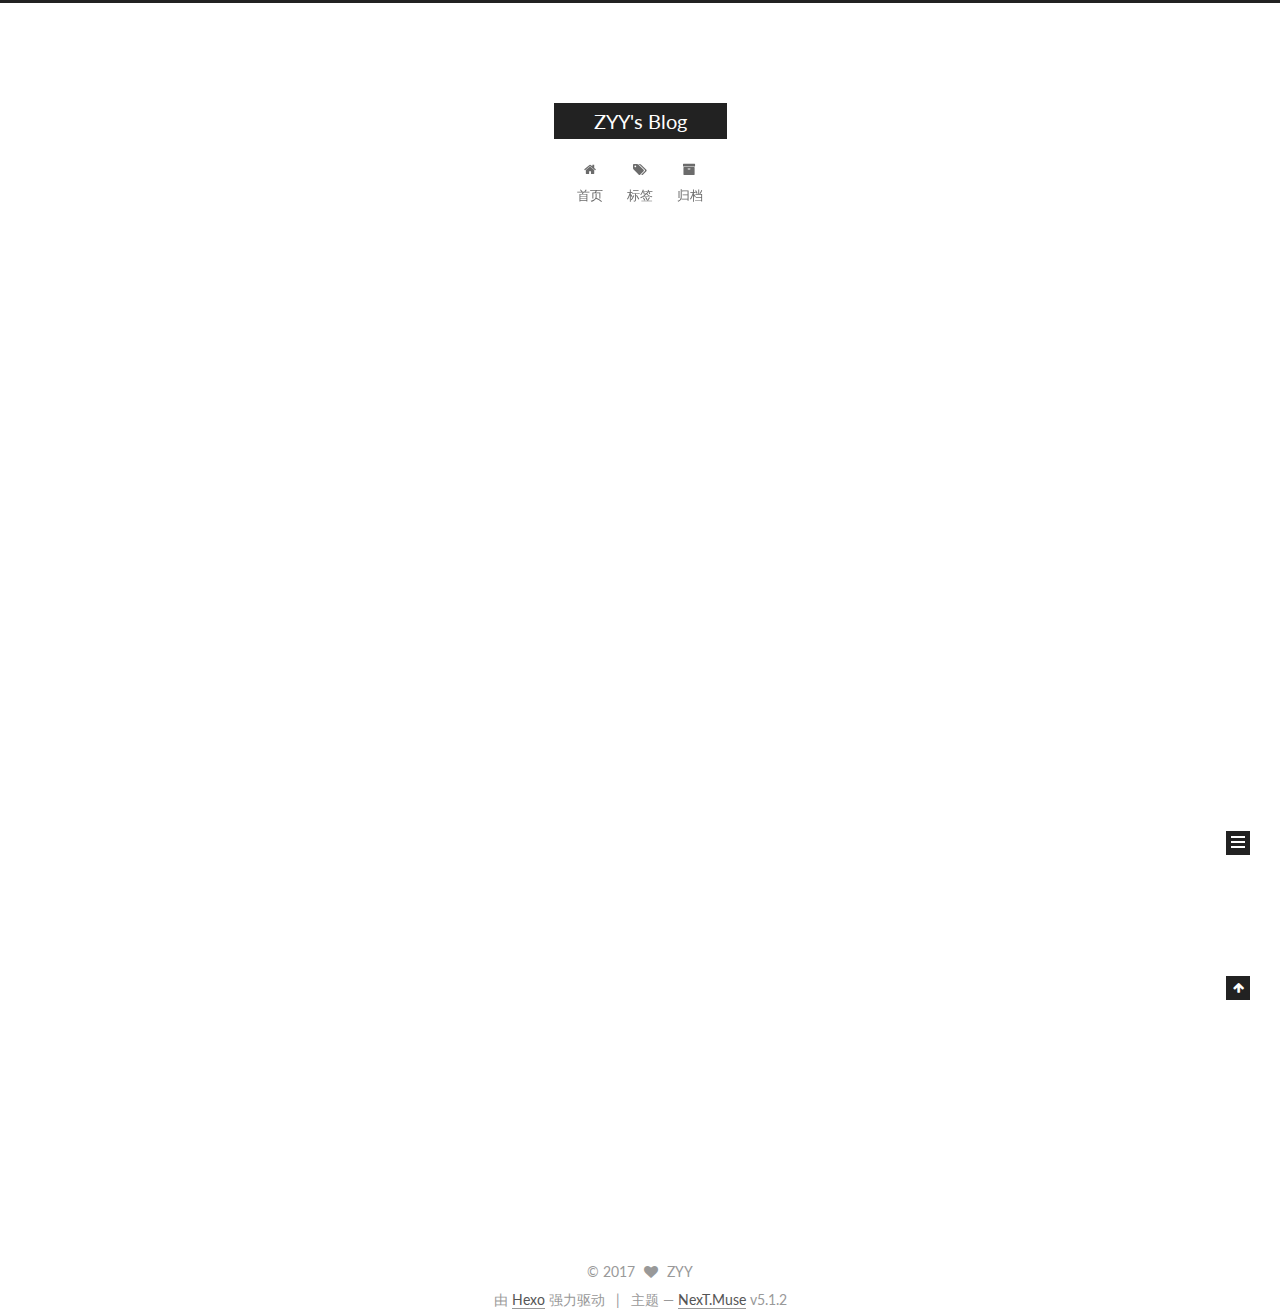
==== commit 336ffd43: "站点更新:2017-08-31 08/20/45" ====
--- a/index.html
+++ b/index.html
@@ -5,7 +5,7 @@
   
 
 
-<html class="theme-next muse use-motion" lang="zh-CN">
+<html class="theme-next muse use-motion" lang="zh-Hans">
 <head>
   <meta charset="UTF-8"/>
 <meta http-equiv="X-UA-Compatible" content="IE=edge" />
@@ -101,7 +101,7 @@
 <meta property="og:title" content="ZYY&#39;s Blog">
 <meta property="og:url" content="http://blog.prozin.xyz/index.html">
 <meta property="og:site_name" content="ZYY&#39;s Blog">
-<meta property="og:locale" content="zh-CN">
+<meta property="og:locale" content="zh-Hans">
 <meta name="twitter:card" content="summary">
 <meta name="twitter:title" content="ZYY&#39;s Blog">
 
@@ -119,7 +119,7 @@
     motion: {"enable":true,"async":false,"transition":{"post_block":"fadeIn","post_header":"slideDownIn","post_body":"slideDownIn","coll_header":"slideLeftIn"}},
     duoshuo: {
       userId: '0',
-      author: 'Author'
+      author: '博主'
     },
     algolia: {
       applicationID: '',
@@ -151,7 +151,7 @@
 
 </head>
 
-<body itemscope itemtype="http://schema.org/WebPage" lang="zh-CN">
+<body itemscope itemtype="http://schema.org/WebPage" lang="zh-Hans">
 
   
   
@@ -200,7 +200,27 @@
             
               <i class="menu-item-icon fa fa-fw fa-home"></i> <br />
             
-            Startseite
+            首页
+          </a>
+        </li>
+      
+        
+        <li class="menu-item menu-item-tags">
+          <a href="/tags/" rel="section">
+            
+              <i class="menu-item-icon fa fa-fw fa-tags"></i> <br />
+            
+            标签
+          </a>
+        </li>
+      
+        
+        <li class="menu-item menu-item-archives">
+          <a href="/archives/" rel="section">
+            
+              <i class="menu-item-icon fa fa-fw fa-archive"></i> <br />
+            
+            归档
           </a>
         </li>
       
@@ -266,9 +286,9 @@
                 <i class="fa fa-calendar-o"></i>
               </span>
               
-                <span class="post-meta-item-text">Veröffentlicht am</span>
+                <span class="post-meta-item-text">发表于</span>
               
-              <time title="Post created" itemprop="dateCreated datePublished" datetime="2017-08-31T06:51:22+00:00">
+              <time title="创建于" itemprop="dateCreated datePublished" datetime="2017-08-31T06:51:22+00:00">
                 2017-08-31
               </time>
             
@@ -395,10 +415,10 @@
           
             <div class="site-state-item site-state-posts">
             
-              <a href="/archives">
+              <a href="/archives/">
             
                 <span class="site-state-item-count">1</span>
-                <span class="site-state-item-name">Artikel</span>
+                <span class="site-state-item-name">日志</span>
               </a>
             </div>
           
@@ -460,11 +480,11 @@
 </div>
 
 
-  <div class="powered-by">Erstellt mit  <a class="theme-link" href="https://hexo.io">Hexo</a></div>
+  <div class="powered-by">由 <a class="theme-link" href="https://hexo.io">Hexo</a> 强力驱动</div>
 
   <span class="post-meta-divider">|</span>
 
-  <div class="theme-info">Theme &mdash; <a class="theme-link" href="https://github.com/iissnan/hexo-theme-next">NexT.Muse</a> v5.1.2</div>
+  <div class="theme-info">主题 &mdash; <a class="theme-link" href="https://github.com/iissnan/hexo-theme-next">NexT.Muse</a> v5.1.2</div>
 
 
         
--- a/css/main.css
+++ b/css/main.css
@@ -1821,7 +1821,7 @@
   width: 4px;
   height: 4px;
   border-radius: 50%;
-  background: #aaa854;
+  background: #a1ff98;
 }
 .links-of-blogroll {
   font-size: 13px;
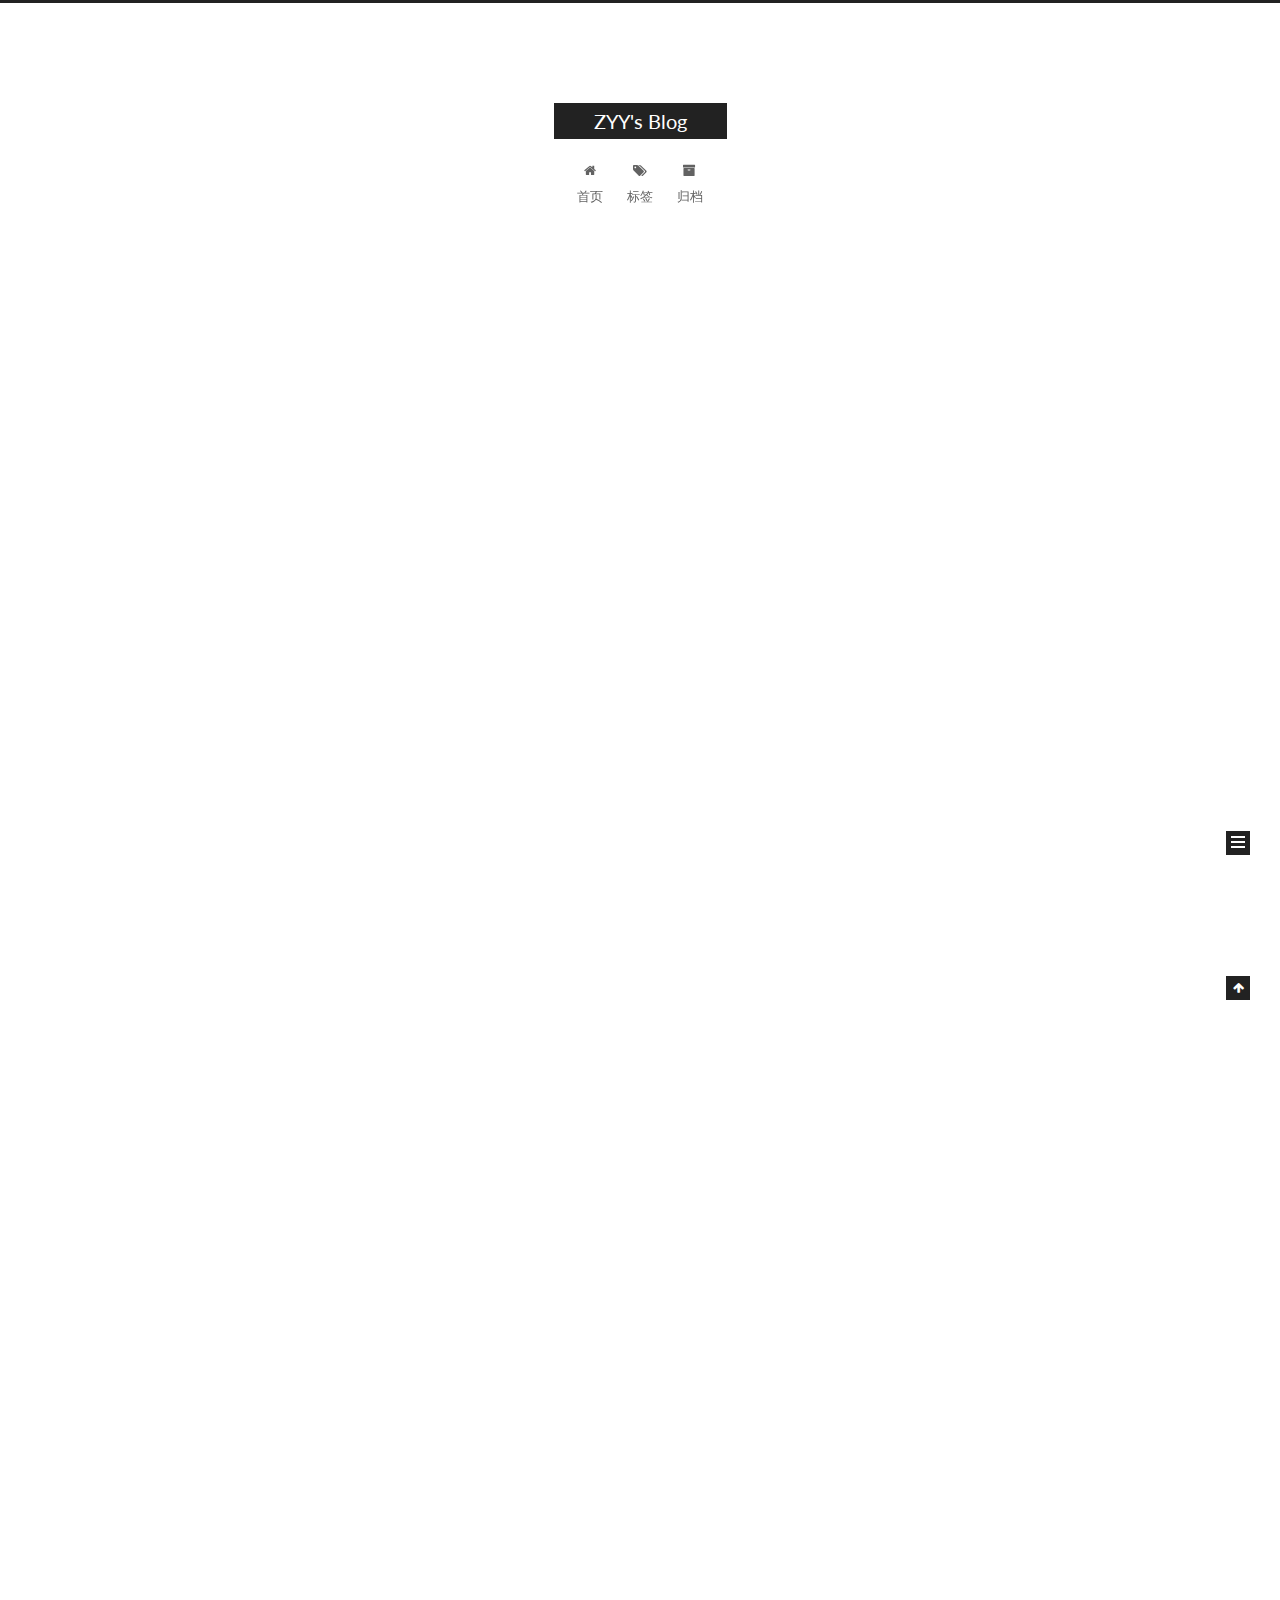
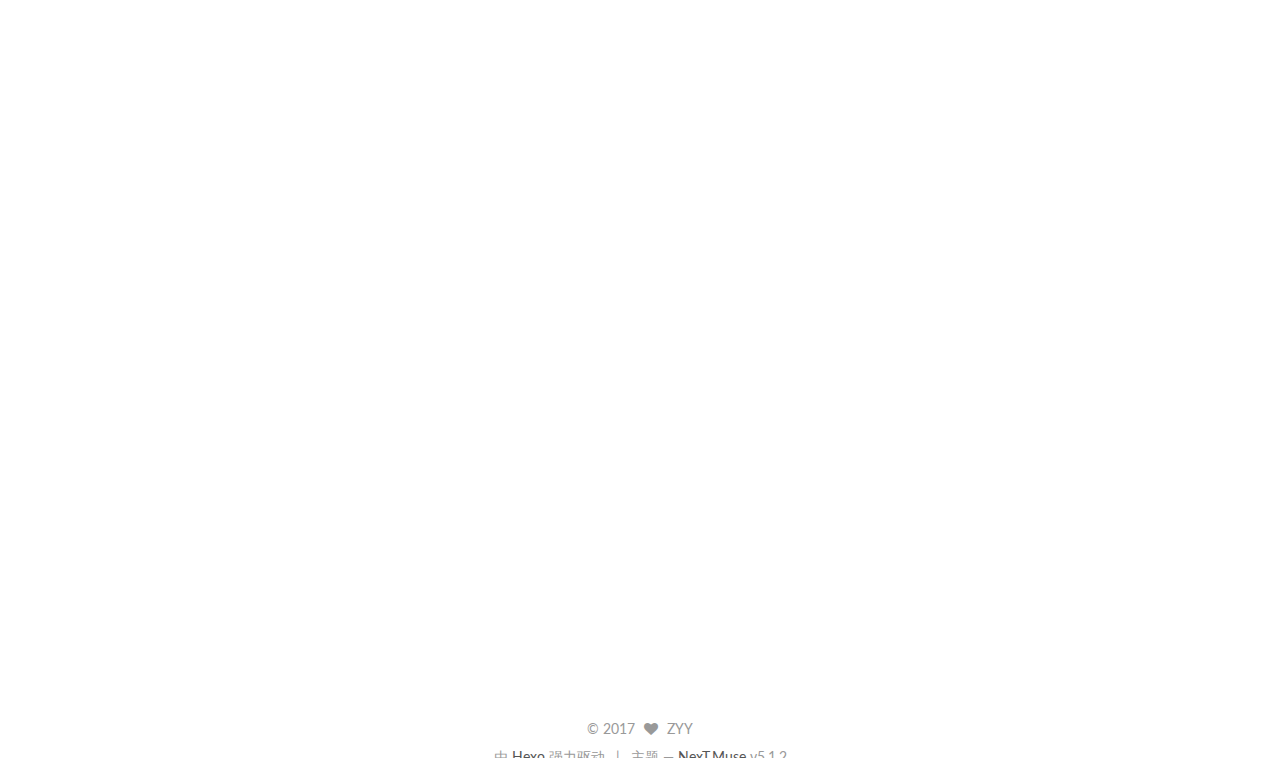
==== commit c4899756: "站点更新:2017-08-31 08/33/16" ====
--- a/index.html
+++ b/index.html
@@ -257,6 +257,249 @@
   
   
   <div class="post-block">
+    <link itemprop="mainEntityOfPage" href="http://blog.prozin.xyz/2017/08/31/欢迎使用CSDN-markdown编辑器/">
+
+    <span hidden itemprop="author" itemscope itemtype="http://schema.org/Person">
+      <meta itemprop="name" content="ZYY">
+      <meta itemprop="description" content="">
+      <meta itemprop="image" content="/images/avatar.gif">
+    </span>
+
+    <span hidden itemprop="publisher" itemscope itemtype="http://schema.org/Organization">
+      <meta itemprop="name" content="ZYY's Blog">
+    </span>
+
+    
+      <header class="post-header">
+
+        
+        
+          <h1 class="post-title" itemprop="name headline">
+                
+                <a class="post-title-link" href="/2017/08/31/欢迎使用CSDN-markdown编辑器/" itemprop="url">Markdown编辑器写博客</a></h1>
+        
+
+        <div class="post-meta">
+          <span class="post-time">
+            
+              <span class="post-meta-item-icon">
+                <i class="fa fa-calendar-o"></i>
+              </span>
+              
+                <span class="post-meta-item-text">发表于</span>
+              
+              <time title="创建于" itemprop="dateCreated datePublished" datetime="2017-08-31T08:32:56+00:00">
+                2017-08-31
+              </time>
+            
+
+            
+
+            
+          </span>
+
+          
+
+          
+            
+          
+
+          
+          
+
+          
+
+          
+
+          
+
+        </div>
+      </header>
+    
+
+    
+    
+    
+    <div class="post-body" itemprop="articleBody">
+
+      
+      
+
+      
+        
+          
+            <h1 id="欢迎使用Markdown编辑器写博客"><a href="#欢迎使用Markdown编辑器写博客" class="headerlink" title="欢迎使用Markdown编辑器写博客"></a>欢迎使用Markdown编辑器写博客</h1><p>本Markdown编辑器使用<a href="https://github.com/benweet/stackedit" target="_blank" rel="external">StackEdit</a>修改而来，用它写博客，将会带来全新的体验哦：</p>
+<ul>
+<li><strong>Markdown和扩展Markdown简洁的语法</strong></li>
+<li><strong>代码块高亮</strong></li>
+<li><strong>图片链接和图片上传</strong></li>
+<li><strong><em>LaTex</em>数学公式</strong></li>
+<li><strong>UML序列图和流程图</strong></li>
+<li><strong>离线写博客</strong></li>
+<li><strong>导入导出Markdown文件</strong></li>
+<li><strong>丰富的快捷键</strong></li>
+</ul>
+<hr>
+<h2 id="快捷键"><a href="#快捷键" class="headerlink" title="快捷键"></a>快捷键</h2><ul>
+<li>加粗    <code>Ctrl + B</code> </li>
+<li>斜体    <code>Ctrl + I</code> </li>
+<li>引用    <code>Ctrl + Q</code></li>
+<li>插入链接    <code>Ctrl + L</code></li>
+<li>插入代码    <code>Ctrl + K</code></li>
+<li>插入图片    <code>Ctrl + G</code></li>
+<li>提升标题    <code>Ctrl + H</code></li>
+<li>有序列表    <code>Ctrl + O</code></li>
+<li>无序列表    <code>Ctrl + U</code></li>
+<li>横线    <code>Ctrl + R</code></li>
+<li>撤销    <code>Ctrl + Z</code></li>
+<li>重做    <code>Ctrl + Y</code></li>
+</ul>
+<h2 id="Markdown及扩展"><a href="#Markdown及扩展" class="headerlink" title="Markdown及扩展"></a>Markdown及扩展</h2><blockquote>
+<p>Markdown 是一种轻量级标记语言，它允许人们使用易读易写的纯文本格式编写文档，然后转换成格式丰富的HTML页面。    —— <a href="https://zh.wikipedia.org/wiki/Markdown" target="_blank"> [ 维基百科 ]</a></p>
+</blockquote>
+<p>使用简单的符号标识不同的标题，将某些文字标记为<strong>粗体</strong>或者<em>斜体</em>，创建一个<a href="http://www.csdn.net" target="_blank" rel="external">链接</a>等，详细语法参考帮助？。</p>
+<p>本编辑器支持 <strong>Markdown Extra</strong> , 　扩展了很多好用的功能。具体请参考<a href="https://github.com/jmcmanus/pagedown-extra" title="Pagedown Extra" target="_blank" rel="external">Github</a>.  </p>
+<h3 id="表格"><a href="#表格" class="headerlink" title="表格"></a>表格</h3><p><strong>Markdown　Extra</strong>　表格语法：</p>
+<table>
+<thead>
+<tr>
+<th>项目</th>
+<th>价格</th>
+</tr>
+</thead>
+<tbody>
+<tr>
+<td>Computer</td>
+<td>$1600</td>
+</tr>
+<tr>
+<td>Phone</td>
+<td>$12</td>
+</tr>
+<tr>
+<td>Pipe</td>
+<td>$1</td>
+</tr>
+</tbody>
+</table>
+<p>可以使用冒号来定义对齐方式：</p>
+<table>
+<thead>
+<tr>
+<th style="text-align:left">项目</th>
+<th style="text-align:right">价格</th>
+<th style="text-align:center">数量</th>
+</tr>
+</thead>
+<tbody>
+<tr>
+<td style="text-align:left">Computer</td>
+<td style="text-align:right">1600 元</td>
+<td style="text-align:center">5</td>
+</tr>
+<tr>
+<td style="text-align:left">Phone</td>
+<td style="text-align:right">12 元</td>
+<td style="text-align:center">12</td>
+</tr>
+<tr>
+<td style="text-align:left">Pipe</td>
+<td style="text-align:right">1 元</td>
+<td style="text-align:center">234</td>
+</tr>
+</tbody>
+</table>
+<p>###定义列表</p>
+<p><strong>Markdown　Extra</strong>　定义列表语法：<br>项目１<br>项目２<br>:   定义 A<br>:   定义 B</p>
+<p>项目３<br>:   定义 C</p>
+<p>:   定义 D</p>
+<pre><code>&gt; 定义D内容
+</code></pre><h3 id="代码块"><a href="#代码块" class="headerlink" title="代码块"></a>代码块</h3><p>代码块语法遵循标准markdown代码，例如：<br><figure class="highlight python"><table><tr><td class="gutter"><pre><div class="line">1</div><div class="line">2</div><div class="line">3</div><div class="line">4</div><div class="line">5</div><div class="line">6</div><div class="line">7</div><div class="line">8</div><div class="line">9</div><div class="line">10</div></pre></td><td class="code"><pre><div class="line"><span class="meta">@requires_authorization</span></div><div class="line"><span class="function"><span class="keyword">def</span> <span class="title">somefunc</span><span class="params">(param1=<span class="string">''</span>, param2=<span class="number">0</span>)</span>:</span></div><div class="line">    <span class="string">'''A docstring'''</span></div><div class="line">    <span class="keyword">if</span> param1 &gt; param2: <span class="comment"># interesting</span></div><div class="line">        <span class="keyword">print</span> <span class="string">'Greater'</span></div><div class="line">    <span class="keyword">return</span> (param2 - param1 + <span class="number">1</span>) <span class="keyword">or</span> <span class="keyword">None</span></div><div class="line"><span class="class"><span class="keyword">class</span> <span class="title">SomeClass</span>:</span></div><div class="line">    <span class="keyword">pass</span></div><div class="line"><span class="meta">&gt;&gt;&gt; </span>message = <span class="string">'''interpreter</span></div><div class="line"><span class="string"><span class="meta">... </span>prompt'''</span></div></pre></td></tr></table></figure></p>
+<p>###脚注<br>生成一个脚注[^footnote].<br>  [^footnote]: 这里是 <strong>脚注</strong> 的 <em>内容</em>.</p>
+<h3 id="目录"><a href="#目录" class="headerlink" title="目录"></a>目录</h3><p>用 <code>[TOC]</code>来生成目录：</p>
+<p>[TOC]</p>
+<h3 id="数学公式"><a href="#数学公式" class="headerlink" title="数学公式"></a>数学公式</h3><p>使用MathJax渲染<em>LaTex</em> 数学公式，详见<a href="http://math.stackexchange.com/" target="_blank" rel="external">math.stackexchange.com</a>.</p>
+<ul>
+<li>行内公式，数学公式为：$\Gamma(n) = (n-1)!\quad\forall n\in\mathbb N$。</li>
+<li>块级公式：</li>
+</ul>
+<p>$$    x = \dfrac{-b \pm \sqrt{b^2 - 4ac}}{2a} $$</p>
+<p>更多LaTex语法请参考 <a href="http://meta.math.stackexchange.com/questions/5020/mathjax-basic-tutorial-and-quick-reference" target="_blank" rel="external">这儿</a>.</p>
+<h3 id="UML-图"><a href="#UML-图" class="headerlink" title="UML 图:"></a>UML 图:</h3><p>可以渲染序列图：</p>
+<figure class="highlight plain"><table><tr><td class="gutter"><pre><div class="line">1</div><div class="line">2</div><div class="line">3</div></pre></td><td class="code"><pre><div class="line">张三-&gt;李四: 嘿，小四儿, 写博客了没?</div><div class="line">Note right of 李四: 李四愣了一下，说：</div><div class="line">李四--&gt;张三: 忙得吐血，哪有时间写。</div></pre></td></tr></table></figure>
+<p>或者流程图：</p>
+<figure class="highlight plain"><table><tr><td class="gutter"><pre><div class="line">1</div><div class="line">2</div><div class="line">3</div><div class="line">4</div><div class="line">5</div><div class="line">6</div><div class="line">7</div><div class="line">8</div></pre></td><td class="code"><pre><div class="line">st=&gt;start: 开始</div><div class="line">e=&gt;end: 结束</div><div class="line">op=&gt;operation: 我的操作</div><div class="line">cond=&gt;condition: 确认？</div><div class="line"></div><div class="line">st-&gt;op-&gt;cond</div><div class="line">cond(yes)-&gt;e</div><div class="line">cond(no)-&gt;op</div></pre></td></tr></table></figure>
+<ul>
+<li>关于 <strong>序列图</strong> 语法，参考 <a href="http://bramp.github.io/js-sequence-diagrams/" target="_blank" rel="external">这儿</a>,</li>
+<li>关于 <strong>流程图</strong> 语法，参考 <a href="http://adrai.github.io/flowchart.js/" target="_blank" rel="external">这儿</a>.</li>
+</ul>
+<h2 id="离线写博客"><a href="#离线写博客" class="headerlink" title="离线写博客"></a>离线写博客</h2><p>即使用户在没有网络的情况下，也可以通过本编辑器离线写博客（直接在曾经使用过的浏览器中输入<a href="http://write.blog.csdn.net/mdeditor" target="_blank" rel="external">write.blog.csdn.net/mdeditor</a>即可。<strong>Markdown编辑器</strong>使用浏览器离线存储将内容保存在本地。</p>
+<p>用户写博客的过程中，内容实时保存在浏览器缓存中，在用户关闭浏览器或者其它异常情况下，内容不会丢失。用户再次打开浏览器时，会显示上次用户正在编辑的没有发表的内容。</p>
+<p>博客发表后，本地缓存将被删除。　</p>
+<p>用户可以选择 <i class="icon-disk"></i> 把正在写的博客保存到服务器草稿箱，即使换浏览器或者清除缓存，内容也不会丢失。</p>
+<blockquote>
+<p><strong>注意：</strong>虽然浏览器存储大部分时候都比较可靠，但为了您的数据安全，在联网后，<strong>请务必及时发表或者保存到服务器草稿箱</strong>。</p>
+</blockquote>
+<p>##浏览器兼容</p>
+<ol>
+<li>目前，本编辑器对Chrome浏览器支持最为完整。建议大家使用较新版本的Chrome。</li>
+<li>IE９以下不支持</li>
+<li>IE９，１０，１１存在以下问题<ol>
+<li>不支持离线功能</li>
+<li>IE9不支持文件导入导出</li>
+<li>IE10不支持拖拽文件导入</li>
+</ol>
+</li>
+</ol>
+<hr>
+
+          
+        
+      
+    </div>
+    
+    
+    
+
+    
+
+    
+
+    
+
+    <footer class="post-footer">
+      
+
+      
+
+      
+
+      
+      
+        <div class="post-eof"></div>
+      
+    </footer>
+  </div>
+  
+  
+  
+  </article>
+
+
+    
+      
+
+  
+
+  
+  
+  
+
+  <article class="post post-type-normal" itemscope itemtype="http://schema.org/Article">
+  
+  
+  
+  <div class="post-block">
     <link itemprop="mainEntityOfPage" href="http://blog.prozin.xyz/2017/08/31/hello-world/">
 
     <span hidden itemprop="author" itemscope itemtype="http://schema.org/Person">
@@ -417,7 +660,7 @@
             
               <a href="/archives/">
             
-                <span class="site-state-item-count">1</span>
+                <span class="site-state-item-count">2</span>
                 <span class="site-state-item-name">日志</span>
               </a>
             </div>
--- a/css/main.css
+++ b/css/main.css
@@ -1821,7 +1821,7 @@
   width: 4px;
   height: 4px;
   border-radius: 50%;
-  background: #a1ff98;
+  background: #746ad6;
 }
 .links-of-blogroll {
   font-size: 13px;
